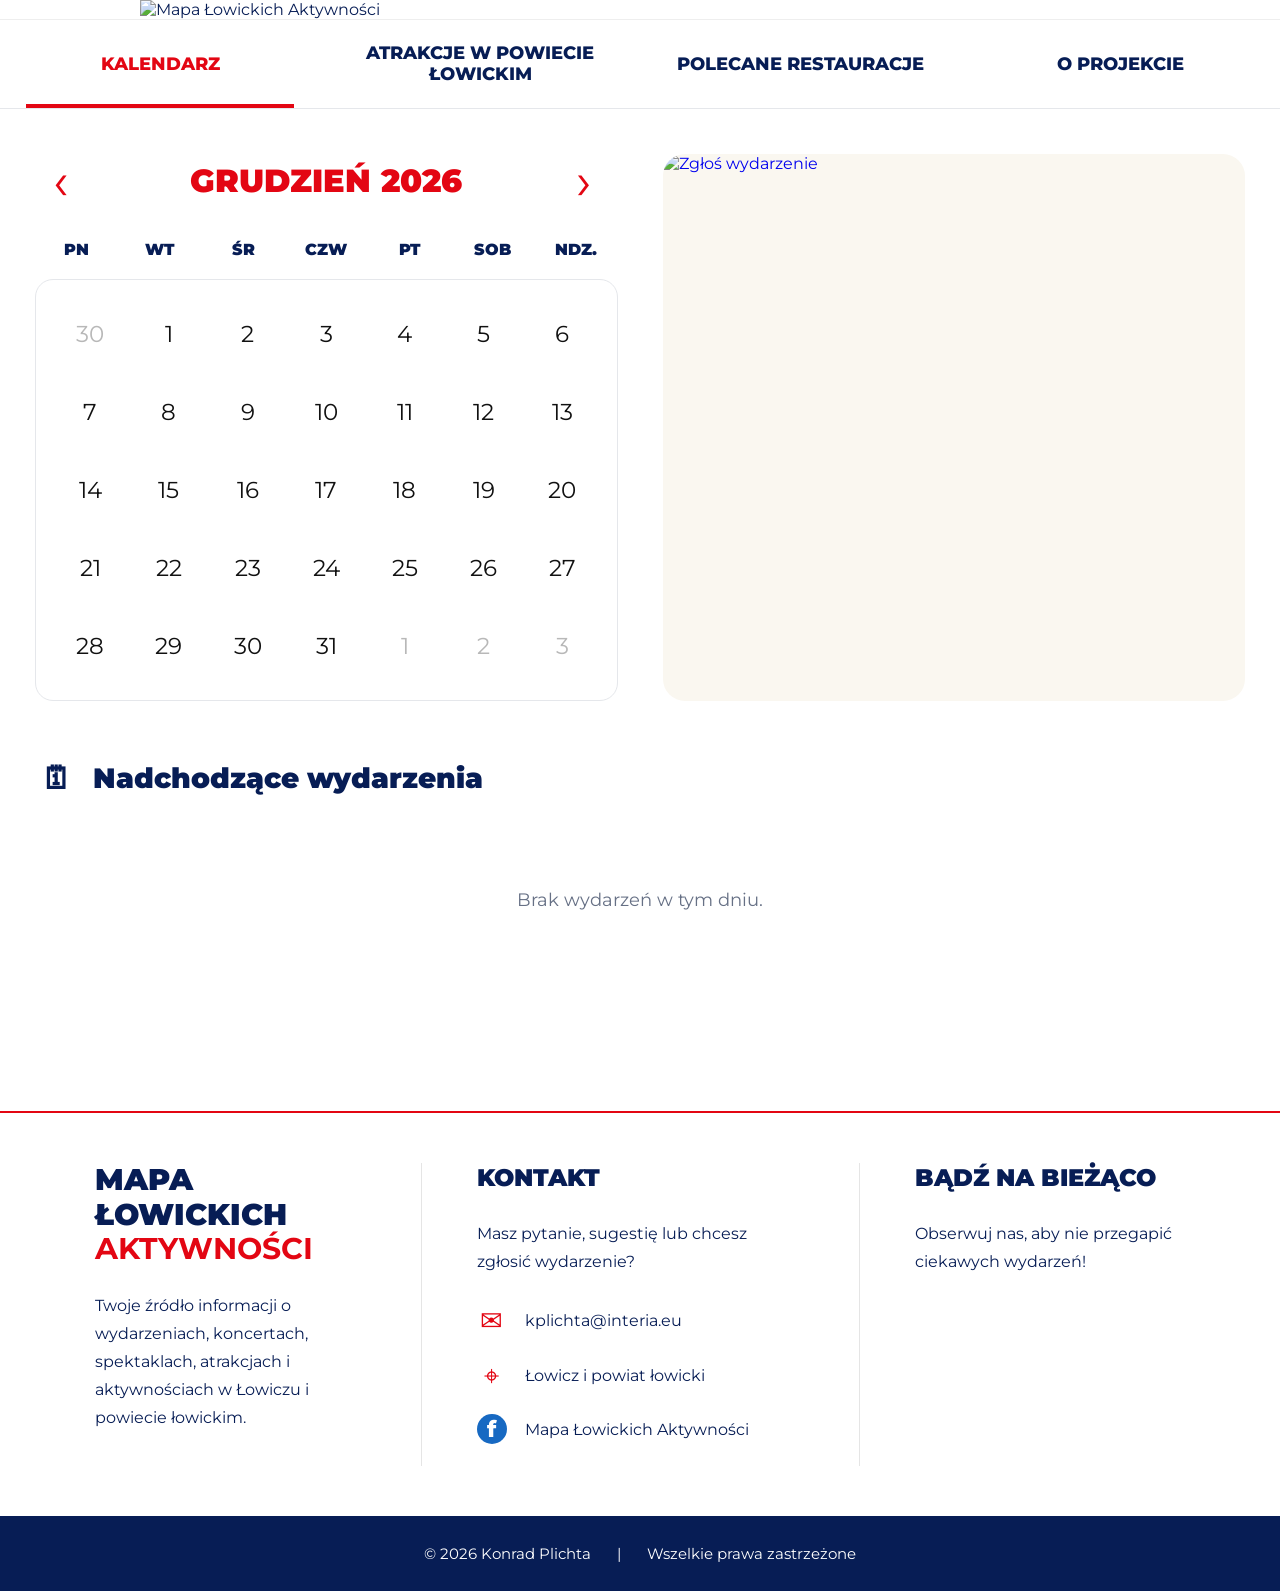
==== public/index.html @ b93fbce0 "Rename index.html to public/index.html" ====
<!DOCTYPE html>
<html lang="pl">

<head>
<meta charset="UTF-8">
<meta name="viewport" content="width=device-width, initial-scale=1.0">

<title>Mapa Łowickich Aktywności</title>

<style>

*{
    box-sizing:border-box;
}

:root{
    --navy:#071d55;
    --red:#e30613;
    --border:#e5e7eb;
    --muted:#667085;
}

html{
    scroll-behavior:smooth;
}

body{
    margin:0;
    background:#ffffff;
    color:var(--navy);
    font-family:Arial,Helvetica,sans-serif;
}

button,
a{
    font-family:inherit;
}

img{
    display:block;
}


/* =========================
   NAGŁÓWEK
========================= */

.site-header{
    width:100%;
    background:white;
}

.header-image{
    width:100%;
    max-width:1000px;
    margin:0 auto;
}

.header-image img{
    width:100%;
    height:auto;
}


/* =========================
   MENU
========================= */

.main-nav{
    width:100%;
    border-top:1px solid #eeeeee;
    border-bottom:1px solid #e5e7eb;
    background:white;
    overflow:hidden;
}

.nav-inner{
    width:100%;
    max-width:1450px;
    margin:0 auto;
    display:grid;
    grid-template-columns:repeat(4,minmax(0,1fr));
    gap:0;
}

.nav-link{
    position:relative;
    min-width:0;
    min-height:88px;
    display:flex;
    align-items:center;
    justify-content:center;
    padding:14px 18px;
    text-decoration:none;
    color:var(--navy);
    background:white;
    transition:.22s;
}

.nav-link:hover{
    background:#fffafa;
}

.nav-link.active{
    color:var(--red);
}

.nav-link.active::after{
    content:"";
    position:absolute;
    left:8%;
    right:8%;
    bottom:0;
    height:4px;
    background:var(--red);
}

.nav-text{
    font-size:18px;
    line-height:1.15;
    font-weight:800;
    text-align:center;
    text-transform:uppercase;
}


/* =========================
   STRONA
========================= */

.page{
    max-width:1450px;
    margin:0 auto;
    padding:45px 35px 70px;
}


/* =========================
   KALENDARZ + ZGŁOŚ
========================= */

.calendar-section{
    display:grid;
    grid-template-columns:minmax(0,1fr) minmax(0,1fr);
    gap:45px;
    align-items:stretch;
}


/* =========================
   KALENDARZ
========================= */

.calendar-box{
    width:100%;
}

.month-navigation{
    display:grid;
    grid-template-columns:60px 1fr 60px;
    align-items:center;
    margin-bottom:24px;
}

.month-title{
    text-align:center;
    font-size:32px;
    font-weight:900;
    color:var(--red);
    text-transform:uppercase;
}

.month-btn{
    width:52px;
    height:52px;
    border:0;
    background:transparent;
    color:var(--red);
    font-size:52px;
    line-height:1;
    cursor:pointer;
    transition:.2s;
}

.month-btn:hover{
    transform:scale(1.15);
}

.weekdays{
    display:grid;
    grid-template-columns:repeat(7,1fr);
    margin-bottom:10px;
}

.weekday{
    text-align:center;
    padding:10px 2px;
    font-size:16px;
    font-weight:900;
}

.calendar{
    display:grid;
    grid-template-columns:repeat(7,1fr);
    border:1px solid var(--border);
    border-radius:18px;
    overflow:hidden;
    padding:15px;
    background:white;
}

.day{
    position:relative;
    min-height:78px;
    display:flex;
    align-items:center;
    justify-content:center;
    font-size:23px;
    color:#111;
    cursor:default;
    border-radius:12px;
    transition:.2s;
}

.day.other-month{
    color:#b8b8b8;
}

.day.has-events{
    cursor:pointer;
    font-weight:700;
}

.day.has-events:hover{
    background:#fff0f1;
    color:var(--red);
}

.day.selected{
    background:var(--red);
    color:white;
    font-weight:900;
    box-shadow:0 7px 18px rgba(227,6,19,.25);
}


/* =========================
   ZGŁOŚ WYDARZENIE
========================= */

.submit-event{
    display:block;
    width:100%;
    border-radius:22px;
    overflow:hidden;
    text-decoration:none;
    transition:.25s;
    background:#faf7f0;
}

.submit-event:hover{
    transform:translateY(-5px);
    box-shadow:0 18px 40px rgba(7,29,85,.14);
}

.submit-event img{
    width:100%;
    height:100%;
    object-fit:cover;
}


/* =========================
   WYDARZENIA
========================= */

.events-section{
    margin-top:55px;
}

.events-heading{
    display:flex;
    align-items:center;
    gap:15px;
    margin-bottom:30px;
    font-size:28px;
    font-weight:900;
}

.events-heading-icon{
    width:43px;
    height:43px;
    display:flex;
    align-items:center;
    justify-content:center;
    font-size:31px;
}


/* =========================
   KAFELKI
========================= */

.events-list{
    display:grid;
    grid-template-columns:repeat(4,237px);
    gap:30px;
    align-items:start;
    justify-content:center;
}

.event-card{
    display:block;
    min-width:0;
    color:inherit;
    text-decoration:none;
}

.event-tile{
    background:white;
    border:1px solid #dddddd;
    border-radius:8px;
    overflow:hidden;
    box-shadow:0 2px 9px rgba(0,0,0,.12);
    cursor:pointer;
    transition:.22s;
}

.event-tile:hover{
    transform:translateY(-4px);
    box-shadow:0 9px 22px rgba(0,0,0,.17);
}


/* =========================
   PLAKAT + ROZMYTE TŁO
========================= */

.event-poster-box{
    position:relative;
    width:100%;
    height:290px;
    overflow:hidden;
    background:#ece9e2;
    display:flex;
    align-items:center;
    justify-content:center;
}

.event-poster-background{
    position:absolute;
    inset:-25px;
    width:calc(100% + 50px);
    height:calc(100% + 50px);
    object-fit:cover;
    object-position:center;
    filter:blur(20px);
    opacity:.62;
    transform:scale(1.12);
    z-index:1;
}

.event-poster-box::after{
    content:"";
    position:absolute;
    inset:0;
    background:rgba(0,0,0,.06);
    z-index:2;
    pointer-events:none;
}

.cinema-mosaic{
    position:absolute;
    inset:0;
    z-index:3;
    display:grid;
    grid-template-columns:repeat(4,1fr);
    gap:3px;
    padding:7px;
    background:#f7f5ef;
}

.cinema-mosaic img{
    width:100%;
    height:100%;
    object-fit:cover;
    object-position:center;
    min-width:0;
}


.event-poster-main{
    position:relative;
    z-index:3;
    width:100%;
    height:100%;
    object-fit:contain;
    object-position:center;
    background:#fff;
}

.event-poster-box:has(.event-poster-main.portrait){
    height:auto;
    aspect-ratio:auto;
}

.event-poster-box:has(.event-poster-main.portrait) .event-poster-main{
    width:100%;
    height:auto;
    object-fit:contain;
    display:block;
}

.event-poster-box:has(.event-poster-main.portrait) .event-poster-background{
    display:none;
}

.event-poster-box:has(.event-poster-main.landscape) .event-poster-background{
    display:none;
}

.event-no-image{
    position:relative;
    z-index:3;
    width:100%;
    height:100%;
    display:flex;
    align-items:center;
    justify-content:center;
    font-size:65px;
    background:#f7f5ef;
}


/* =========================
   TREŚĆ KAFELKA
========================= */

.event-tile-content{
    padding:13px 15px 15px;
}

.event-title-row{
    display:grid;
    grid-template-columns:42px minmax(0,1fr);
    gap:9px;
    align-items:center;
    min-height:48px;
}

.event-category-icon{
    width:40px;
    height:40px;
    border-radius:50%;
    display:flex;
    align-items:center;
    justify-content:center;
    color:white;
    font-size:18px;
}

.event-title{
    color:var(--navy);
    font-size:14px;
    font-weight:700;
    line-height:1.35;
}

.event-divider{
    height:1px;
    background:#dddddd;
    margin:9px 0 8px;
}

.event-meta{
    display:flex;
    flex-direction:column;
    gap:3px;
}

.event-meta-row{
    color:#303030;
    font-size:11px;
    line-height:1.25;
}


/* =========================
   BRAK WYDARZEŃ
========================= */

.empty-events{
    grid-column:1 / -1;
    padding:60px 25px;
    text-align:center;
    color:var(--muted);
    font-size:18px;
}


/* =========================
   POKAŻ WIĘCEJ
========================= */

.show-more-wrap{
    display:flex;
    justify-content:center;
    margin-top:35px;
}

.show-more{
    border:1.5px solid var(--red);
    background:white;
    color:var(--red);
    padding:14px 35px;
    border-radius:30px;
    font-size:14px;
    font-weight:900;
    cursor:pointer;
    text-transform:uppercase;
}

.show-more:hover{
    background:var(--red);
    color:white;
}


/* =========================
   STOPKA
========================= */

.footer{
    border-top:1px solid var(--border);
    padding:35px 20px;
    text-align:center;
    color:#777;
    font-size:13px;
}


/* =========================
   TABLET
========================= */

@media(max-width:1100px){

    .page{
        padding-left:20px;
        padding-right:20px;
    }

    .calendar-section{
        gap:25px;
    }

    .events-list{
        grid-template-columns:repeat(3,237px);
        gap:22px;
    }

}


/* =========================
   MOBILE
========================= */

@media(max-width:800px){

    .nav-inner{
        grid-template-columns:repeat(4,minmax(0,1fr));
    }

    .nav-link{
        min-height:72px;
        padding:9px 5px;
    }

    .nav-text{
        font-size:11px;
        line-height:1.15;
    }

    .nav-link.active::after{
        left:5%;
        right:5%;
        height:3px;
    }

    .page{
        padding:25px 12px 50px;
    }

    .calendar-section{
        grid-template-columns:1fr;
        gap:25px;
    }

    .month-navigation{
        margin-bottom:12px;
    }

    .month-title{
        font-size:25px;
    }

    .month-btn{
        width:45px;
        height:45px;
        font-size:43px;
    }

    .weekday{
        font-size:11px;
    }

    .calendar{
        padding:7px;
        border-radius:13px;
    }

    .day{
        min-height:53px;
        font-size:17px;
        border-radius:8px;
    }

    .submit-event{
        border-radius:15px;
    }

    .submit-event img{
        height:auto;
    }

    .events-section{
        margin-top:40px;
    }

    .events-heading{
        font-size:21px;
        margin-bottom:22px;
    }

    .events-heading-icon{
        width:32px;
        height:32px;
        font-size:25px;
    }

    .events-list{
        grid-template-columns:repeat(2,minmax(0,1fr));
        gap:12px;
        justify-content:stretch;
    }

    .event-poster-box{
        height:220px;
    }

    .event-tile-content{
        padding:10px;
    }

    .event-title-row{
        grid-template-columns:34px minmax(0,1fr);
        gap:7px;
        min-height:42px;
    }

    .event-category-icon{
        width:34px;
        height:34px;
        font-size:15px;
    }

    .event-title{
        font-size:12px;
    }

    .event-meta-row{
        font-size:10px;
    }

}


/* =========================
   MAŁE TELEFONY
========================= */

@media(max-width:430px){

    .nav-link{
        min-height:66px;
        padding:8px 3px;
    }

    .nav-text{
        font-size:9px;
    }

.weekday{
        font-size:9px;
    }

    .day{
        min-height:47px;
        font-size:15px;
    }

    .month-title{
        font-size:22px;
    }

    .events-list{
        gap:9px;
    }

    .event-poster-box{
        height:195px;
    }

    .event-tile-content{
        padding:8px;
    }

    .event-title-row{
        grid-template-columns:31px minmax(0,1fr);
        gap:6px;
        min-height:38px;
    }

    .event-category-icon{
        width:31px;
        height:31px;
        font-size:14px;
    }

    .event-title{
        font-size:11px;
        line-height:1.3;
    }

    .event-meta-row{
        font-size:9px;
    }

}


html,
body,
button,
input,
textarea,
select{
    font-family:"Montserrat", Arial, sans-serif !important;
}


.site-footer{margin-top:70px;background:#fff;color:var(--navy);border-top:2px solid var(--red)}
.footer-main{max-width:1280px;margin:0 auto;padding:50px 40px;display:grid;grid-template-columns:1fr 1.15fr 1fr}
.footer-column{padding:0 55px}
.footer-column+.footer-column{border-left:1px solid #e5e5e5}
.footer-about h2{margin:0 0 25px;font-size:30px;line-height:1.15;font-weight:900}
.footer-about h2 strong{color:var(--red)}
.footer-column h3{margin:0 0 28px;font-size:24px;font-weight:900}
.footer-column p{margin:0 0 28px;font-size:16px;line-height:1.75}
.footer-contact-row{display:flex;align-items:center;gap:18px;margin:22px 0;color:var(--navy);text-decoration:none;font-size:16px}
a.footer-contact-row:hover{color:var(--red)}
.footer-contact-icon{width:30px;color:var(--red);font-size:27px;text-align:center}
.footer-facebook{width:30px;height:30px;border-radius:50%;background:#1769c2;color:#fff;display:flex;align-items:center;justify-content:center;font-size:23px;font-weight:800}
.footer-bottom{background:var(--navy);color:#fff;padding:28px 20px;text-align:center;font-size:15px}
.footer-bottom span{margin:0 22px}
@media(max-width:800px){
.footer-main{grid-template-columns:1fr;padding:20px 22px 35px}
.footer-column{padding:30px 5px;text-align:center}
.footer-column+.footer-column{border-left:0;border-top:1px solid #e5e5e5}
.footer-contact-row{justify-content:center}
.footer-bottom{font-size:13px;line-height:1.8}
.footer-bottom span{margin:0 8px}
}

</style>


<link rel="preconnect" href="https://fonts.googleapis.com">
<link rel="preconnect" href="https://fonts.gstatic.com" crossorigin>
<link href="https://fonts.googleapis.com/css2?family=Montserrat:wght@400;500;600;700;800;900&display=swap" rel="stylesheet">

</head>

<body>


<header class="site-header">

    <div class="header-image">

        <img
            src="naglowek.png"
            alt="Mapa Łowickich Aktywności"
        >

    </div>

</header>


<nav class="main-nav">

    <div class="nav-inner">

        <a href="#kalendarz" class="nav-link active">
            <span class="nav-text">Kalendarz</span>
        </a>

        <a href="#atrakcje" class="nav-link">
            <span class="nav-text">Atrakcje w powiecie łowickim</span>
        </a>

        <a href="#restauracje" class="nav-link">
            <span class="nav-text">Polecane restauracje</span>
        </a>

        <a href="#oprojekcie" class="nav-link">
            <span class="nav-text">O projekcie</span>
        </a>

    </div>

</nav>


<main class="page" id="kalendarz">


<section class="calendar-section">


<div class="calendar-box">


<div class="month-navigation">

<button
    class="month-btn"
    id="prevMonth"
    aria-label="Poprzedni miesiąc"
>
‹
</button>


<div
    class="month-title"
    id="monthTitle"
></div>


<button
    class="month-btn"
    id="nextMonth"
    aria-label="Następny miesiąc"
>
›
</button>

</div>


<div class="weekdays">

<div class="weekday">PN</div>
<div class="weekday">WT</div>
<div class="weekday">ŚR</div>
<div class="weekday">CZW</div>
<div class="weekday">PT</div>
<div class="weekday">SOB</div>
<div class="weekday">NDZ.</div>

</div>


<div
    class="calendar"
    id="calendar"
></div>


</div>


<a
    href="#"
    class="submit-event"
    id="submitEvent"
>

<img
    src="zglos-wydarzenie.png"
    alt="Zgłoś wydarzenie"
>

</a>


</section>


<section class="events-section">


<div class="events-heading">

<span class="events-heading-icon">
🗓
</span>

<span id="eventsHeading">
Nadchodzące wydarzenia
</span>

</div>


<div
    class="events-list"
    id="eventsList"
></div>


<div
    class="show-more-wrap"
    id="showMoreWrap"
>

<button
    class="show-more"
    id="showMore"
>

Pokaż więcej wydarzeń ↓

</button>

</div>


</section>


</main>


<footer class="site-footer">
    <div class="footer-main">
        <div class="footer-column footer-about">
            <h2>MAPA ŁOWICKICH<br><strong>AKTYWNOŚCI</strong></h2>
            <p>Twoje źródło informacji o wydarzeniach, koncertach, spektaklach, atrakcjach i aktywnościach w Łowiczu i powiecie łowickim.</p>
        </div>

        <div class="footer-column footer-contact">
            <h3>KONTAKT</h3>
            <p>Masz pytanie, sugestię lub chcesz zgłosić wydarzenie?</p>
            <a class="footer-contact-row" href="mailto:kplichta@interia.eu">
                <span class="footer-contact-icon">✉</span>
                <span>kplichta@interia.eu</span>
            </a>
            <div class="footer-contact-row">
                <span class="footer-contact-icon">⌖</span>
                <span>Łowicz i powiat łowicki</span>
            </div>
            <div class="footer-contact-row">
                <span class="footer-facebook">f</span>
                <span>Mapa Łowickich Aktywności</span>
            </div>
        </div>

        <div class="footer-column footer-follow">
            <h3>BĄDŹ NA BIEŻĄCO</h3>
            <p>Obserwuj nas, aby nie przegapić ciekawych wydarzeń!</p>
        </div>
    </div>

    <div class="footer-bottom">
        © 2026 Konrad Plichta <span>|</span> Wszelkie prawa zastrzeżone
    </div>
</footer>


<script>


const MONTHS = [

    "STYCZEŃ",
    "LUTY",
    "MARZEC",
    "KWIECIEŃ",
    "MAJ",
    "CZERWIEC",
    "LIPIEC",
    "SIERPIEŃ",
    "WRZESIEŃ",
    "PAŹDZIERNIK",
    "LISTOPAD",
    "GRUDZIEŃ"

];


let eventsData = {};

const today = new Date();

let currentYear = today.getFullYear();

let currentMonth = today.getMonth();

let selectedDate = null;

let visibleEvents = 8;



function formatDateKey(year,month,day){

    return [

        year,

        String(month + 1).padStart(2,"0"),

        String(day).padStart(2,"0")

    ].join("-");

}



function escapeHtml(value){

    if(
        value === null ||
        value === undefined
    ){
        return "";
    }

    return String(value)

        .replaceAll("&","&amp;")

        .replaceAll("<","&lt;")

        .replaceAll(">","&gt;")

        .replaceAll('"',"&quot;")

        .replaceAll("'","&#039;");

}



function expandEvents(events){

    const result = [];


    events.forEach(event => {


        if(
            event.type === "cinema" &&
            Array.isArray(event.movies)
        ){

            result.push({

                title:"Repertuar Kina Fenix",

                image:"repertuar.png",

                place:event.place || "Kino Fenix, Łowicz",

                category:"Kino",

                organizer:event.organizer,

                source:event.source,

                type:"cinema",

                movies:event.movies

            });


        }else{


            result.push(event);


        }


    });


    return result;

}


function getCategoryStyle(category = ""){

    const value = category.toLowerCase();


    if(
        value.includes("kino") ||
        value.includes("film")
    ){

        return {
            icon:"🎬",
            color:"#3d9555"
        };

    }


    if(
        value.includes("koncert") ||
        value.includes("muzyka")
    ){

        return {
            icon:"♫",
            color:"#58a7cd"
        };

    }


    if(
        value.includes("teatr") ||
        value.includes("spektakl")
    ){

        return {
            icon:"🎭",
            color:"#812719"
        };

    }


    if(
        value.includes("kabaret") ||
        value.includes("stand")
    ){

        return {
            icon:"🎭",
            color:"#ef4819"
        };

    }


    if(
        value.includes("warsztat") ||
        value.includes("folklor")
    ){

        return {
            icon:"🧵",
            color:"#f5a900"
        };

    }


    if(
        value.includes("sport") ||
        value.includes("bieg") ||
        value.includes("rower")
    ){

        return {
            icon:"🏃",
            color:"#d40d27"
        };

    }


    if(
        value.includes("rodzin") ||
        value.includes("dziec")
    ){

        return {
            icon:"★",
            color:"#70c7aa"
        };

    }


    if(value.includes("motoryz")){

        return {
            icon:"🚗",
            color:"#ef7f00"
        };

    }


    if(
        value.includes("kultur") ||
        value.includes("literatur")
    ){

        return {
            icon:"📖",
            color:"#373174"
        };

    }


    return {
        icon:"✦",
        color:"#b85193"
    };

}



async function loadEvents(){

    try{

        const cacheBust = Date.now();

        const loadJson = async (fileName) => {

            try{

                const response = await fetch(
                    fileName + "?v=" + cacheBust
                );

                if(!response.ok){

                    console.warn(
                        "Nie udało się wczytać " + fileName,
                        response.status
                    );

                    return {};

                }

                return await response.json();

            }catch(error){

                console.warn(
                    "Błąd pliku " + fileName,
                    error
                );

                return {};

            }

        };


        const [
            regularEvents,
            cinemaEvents
        ] = await Promise.all([

            loadJson("events.json"),

            loadJson("cinema.json")

        ]);


        const allDates = new Set([

            ...Object.keys(regularEvents)
                .filter(key => /^\d{4}-\d{2}-\d{2}$/.test(key)),

            ...Object.keys(cinemaEvents)
                .filter(key => /^\d{4}-\d{2}-\d{2}$/.test(key))

        ]);


        eventsData = {};


        allDates.forEach(dateKey => {

            eventsData[dateKey] = [

                ...(Array.isArray(regularEvents[dateKey])
                    ? regularEvents[dateKey]
                    : []),

                ...(Array.isArray(cinemaEvents[dateKey])
                    ? cinemaEvents[dateKey]
                    : [])

            ];

        });


        renderCalendar();

        renderUpcomingEvents();


    }catch(error){

        console.error(error);

        document
            .getElementById("eventsList")
            .innerHTML = `

                <div class="empty-events">

                    Nie udało się wczytać wydarzeń.

                </div>

            `;

    }

}


function renderCalendar(){

    const calendar =
        document.getElementById("calendar");


    calendar.innerHTML = "";


    document
        .getElementById("monthTitle")
        .textContent =

        MONTHS[currentMonth] +
        " " +
        currentYear;



    const firstDay = new Date(

        currentYear,
        currentMonth,
        1

    );


    const lastDay = new Date(

        currentYear,
        currentMonth + 1,
        0

    );


    let startDay = firstDay.getDay();


    if(startDay === 0){

        startDay = 7;

    }


    const previousMonthLastDay =

        new Date(
            currentYear,
            currentMonth,
            0
        ).getDate();



    for(
        let i = startDay - 2;
        i >= 0;
        i--
    ){

        createDay(
            previousMonthLastDay - i,
            true
        );

    }



    for(
        let day = 1;
        day <= lastDay.getDate();
        day++
    ){

        createDay(
            day,
            false
        );

    }



    const cells = calendar.children.length;


    const targetCells =
        cells <= 35
            ? 35
            : 42;


    const remaining =
        targetCells - cells;



    for(
        let day = 1;
        day <= remaining;
        day++
    ){

        createDay(
            day,
            true
        );

    }

}



function createDay(day,otherMonth){

    const calendar =
        document.getElementById("calendar");


    const cell =
        document.createElement("div");


    cell.className = "day";


    if(otherMonth){

        cell.classList.add("other-month");

        cell.textContent = day;

        calendar.appendChild(cell);

        return;

    }


    const dateKey = formatDateKey(

        currentYear,
        currentMonth,
        day

    );


    const events = expandEvents(

        eventsData[dateKey] || []

    );


    if(events.length){

        cell.classList.add("has-events");


        cell.addEventListener(

            "click",

            () => {

                selectDate(dateKey);

            }

        );

    }


    if(selectedDate === dateKey){

        cell.classList.add("selected");

    }


    cell.textContent = day;


    calendar.appendChild(cell);

}



function selectDate(dateKey){

    selectedDate = dateKey;

    visibleEvents = 8;


    renderCalendar();

    renderSelectedEvents();


    document
        .querySelector(".events-section")
        .scrollIntoView({

            behavior:"smooth",

            block:"start"

        });

}



function renderSelectedEvents(){

    const date = new Date(

        selectedDate + "T12:00:00"

    );


    const events = expandEvents(

        eventsData[selectedDate] || []

    );


    const preparedEvents = events.map(

        (event,eventIndex) => ({

            ...event,

            dateKey:selectedDate,

            eventIndex

        })

    );


    document
        .getElementById("eventsHeading")
        .textContent =

        "Wydarzenia – " +

        date.getDate() +

        " " +

        MONTHS[
            date.getMonth()
        ].toLowerCase();


    renderEvents(preparedEvents);

}



function renderUpcomingEvents(){

    const allEvents = [];


    const now = new Date();


    const todayKey = formatDateKey(

        now.getFullYear(),

        now.getMonth(),

        now.getDate()

    );


    Object.keys(eventsData)

        .filter(key =>

            /^\d{4}-\d{2}-\d{2}$/.test(key)

        )

        .filter(dateKey =>

            dateKey >= todayKey

        )

        .sort()

        .forEach(dateKey => {


            const events = expandEvents(

                eventsData[dateKey] || []

            );


            events.forEach(

                (event,eventIndex) => {


                    if(event.type === "cinema"){

                        return;

                    }


                    allEvents.push({

                        ...event,

                        dateKey,

                        eventIndex

                    });


                }

            );


        });


    document
        .getElementById("eventsHeading")
        .textContent =

        "Nadchodzące wydarzenia";


    renderEvents(allEvents);

}


function renderEvents(events){

    const list =
        document.getElementById("eventsList");


    const showMoreWrap =
        document.getElementById("showMoreWrap");


    if(!events.length){


        list.innerHTML = `

            <div class="empty-events">

                Brak wydarzeń w tym dniu.

            </div>

        `;


        showMoreWrap.style.display = "none";


        return;

    }


    const visible = events.slice(

        0,
        visibleEvents

    );


    list.innerHTML = visible.map(event => {


        const date = new Date(

            event.dateKey + "T12:00:00"

        );


        const formattedDate =

            date.toLocaleDateString(

                "pl-PL",

                {

                    day:"numeric",

                    month:"short",

                    year:"2-digit"

                }

            );


        const category = getCategoryStyle(

            event.category || ""

        );


        const eventUrl = event.type === "cinema"

            ? "repertuar.html?date=" +

                encodeURIComponent(event.dateKey)

            : "wydarzenie.html?date=" +

                encodeURIComponent(event.dateKey) +

                "&event=" +

                encodeURIComponent(event.eventIndex);


        return `


            <a
                class="event-card"
                href="${eventUrl}"
            >


                <div class="event-tile">


                    <div class="event-poster-box">


                        ${

                            event.isCinemaSummary

                            ? `

                                <div class="cinema-mosaic">

                                    ${event.images.map(image => `

                                        <img
                                            src="${escapeHtml(image)}"
                                            alt=""
                                            loading="lazy"
                                        >

                                    `).join("")}

                                </div>

                            `

                            : event.image

                            ? `

                                <img

                                    class="event-poster-background"

                                    src="${escapeHtml(event.image)}"

                                    alt=""

                                    aria-hidden="true"

                                >


                                <img

                                    class="event-poster-main"

                                    src="${escapeHtml(event.image)}"

                                    alt="${escapeHtml(event.title)}"

                                    loading="lazy"
                                    onload="this.classList.add(this.naturalHeight > this.naturalWidth ? 'portrait' : 'landscape')"

                                >

                            `

                            : `

                                <div class="event-no-image">

                                    ${category.icon}

                                </div>

                            `

                        }


                    </div>


                    <div class="event-tile-content">


                        <div class="event-title-row">


                            <div
                                class="event-category-icon"
                                style="background:${category.color};"
                            >

                                ${category.icon}

                            </div>


                            <div class="event-title">

                                ${escapeHtml(event.title)}

                            </div>


                        </div>


                        <div class="event-divider"></div>


                        <div class="event-meta">


                            ${

                                event.isCinemaSummary

                                ? `

                                    <div class="event-meta-row">

                                        🗓 ${escapeHtml(formatCinemaRange(event.dateFrom,event.dateTo))}

                                    </div>


                                    <div class="event-meta-row">

                                        🎞 ${event.movieCount} filmów

                                    </div>

                                `

                                : `

                                    ${

                                        event.place

                                        ? `

                                            <div class="event-meta-row">

                                                📍 ${escapeHtml(event.place)}

                                            </div>

                                        `

                                        : ""

                                    }


                                    <div class="event-meta-row">

                                        🗓 ${formattedDate}

                                    </div>


                                    ${

                                        event.time

                                        ? `

                                            <div class="event-meta-row">

                                                ◷ ${escapeHtml(event.time)}

                                            </div>

                                        `

                                        : ""

                                    }

                                `

                            }


                        </div>


                    </div>


                </div>


            </a>


        `;


    }).join("");


    showMoreWrap.style.display =

        events.length > visibleEvents

            ? "flex"

            : "none";


    document
        .getElementById("showMore")
        .onclick = () => {


            visibleEvents += 8;


            renderEvents(events);


        };

}



document
    .getElementById("prevMonth")
    .addEventListener(

        "click",

        () => {


            currentMonth--;


            if(currentMonth < 0){

                currentMonth = 11;

                currentYear--;

            }


            selectedDate = null;


            renderCalendar();

            renderUpcomingEvents();


        }

    );



document
    .getElementById("nextMonth")
    .addEventListener(

        "click",

        () => {


            currentMonth++;


            if(currentMonth > 11){

                currentMonth = 0;

                currentYear++;

            }


            selectedDate = null;


            renderCalendar();

            renderUpcomingEvents();


        }

    );



document
    .getElementById("submitEvent")
    .addEventListener(

        "click",

        event => {


            event.preventDefault();


            alert(

                "Formularz zgłaszania wydarzeń dodamy w kolejnym kroku."

            );


        }

    );



loadEvents();


</script>


</body>

</html>
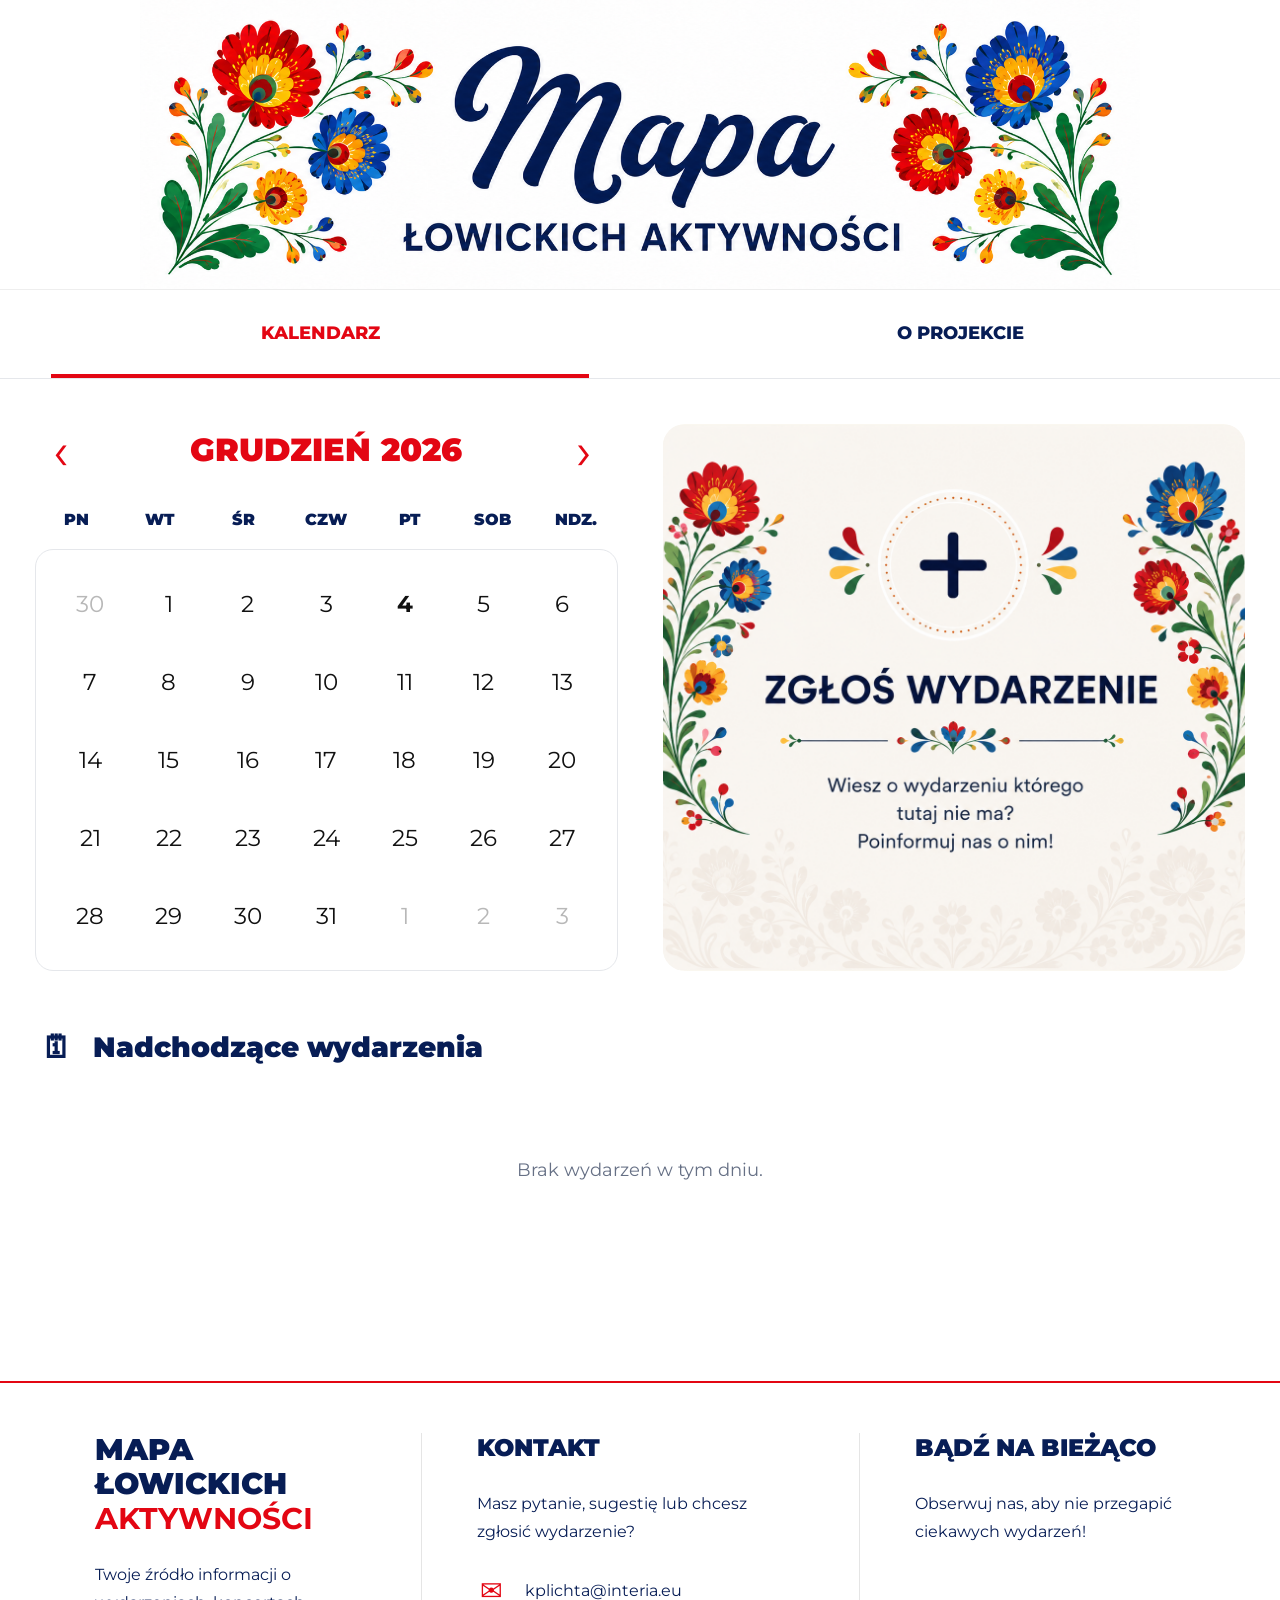
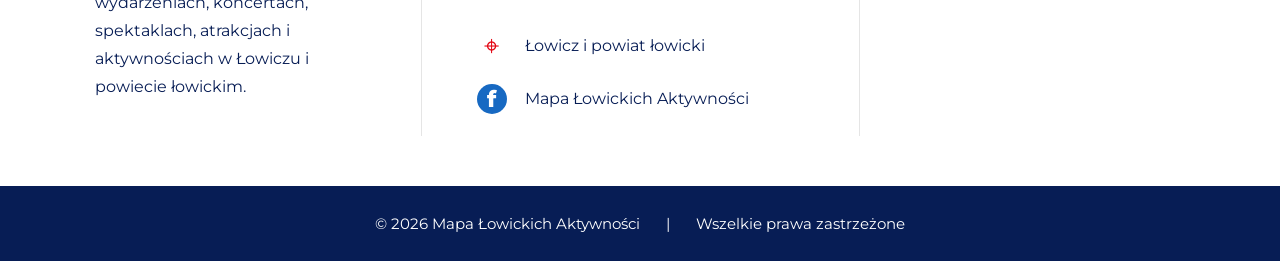
==== commit e6542eb0: "Update index.html" ====
--- a/public/index.html
+++ b/public/index.html
@@ -79,7 +79,7 @@
     max-width:1450px;
     margin:0 auto;
     display:grid;
-    grid-template-columns:repeat(4,minmax(0,1fr));
+    grid-template-columns:repeat(2,minmax(0,1fr));
     gap:0;
 }
 
@@ -817,14 +817,6 @@
             <span class="nav-text">Kalendarz</span>
         </a>
 
-        <a href="#atrakcje" class="nav-link">
-            <span class="nav-text">Atrakcje w powiecie łowickim</span>
-        </a>
-
-        <a href="#restauracje" class="nav-link">
-            <span class="nav-text">Polecane restauracje</span>
-        </a>
-
         <a href="#oprojekcie" class="nav-link">
             <span class="nav-text">O projekcie</span>
         </a>
@@ -986,7 +978,7 @@
     </div>
 
     <div class="footer-bottom">
-        © 2026 Konrad Plichta <span>|</span> Wszelkie prawa zastrzeżone
+        © 2026 Mapa Łowickich Aktywności <span>|</span> Wszelkie prawa zastrzeżone
     </div>
 </footer>
 
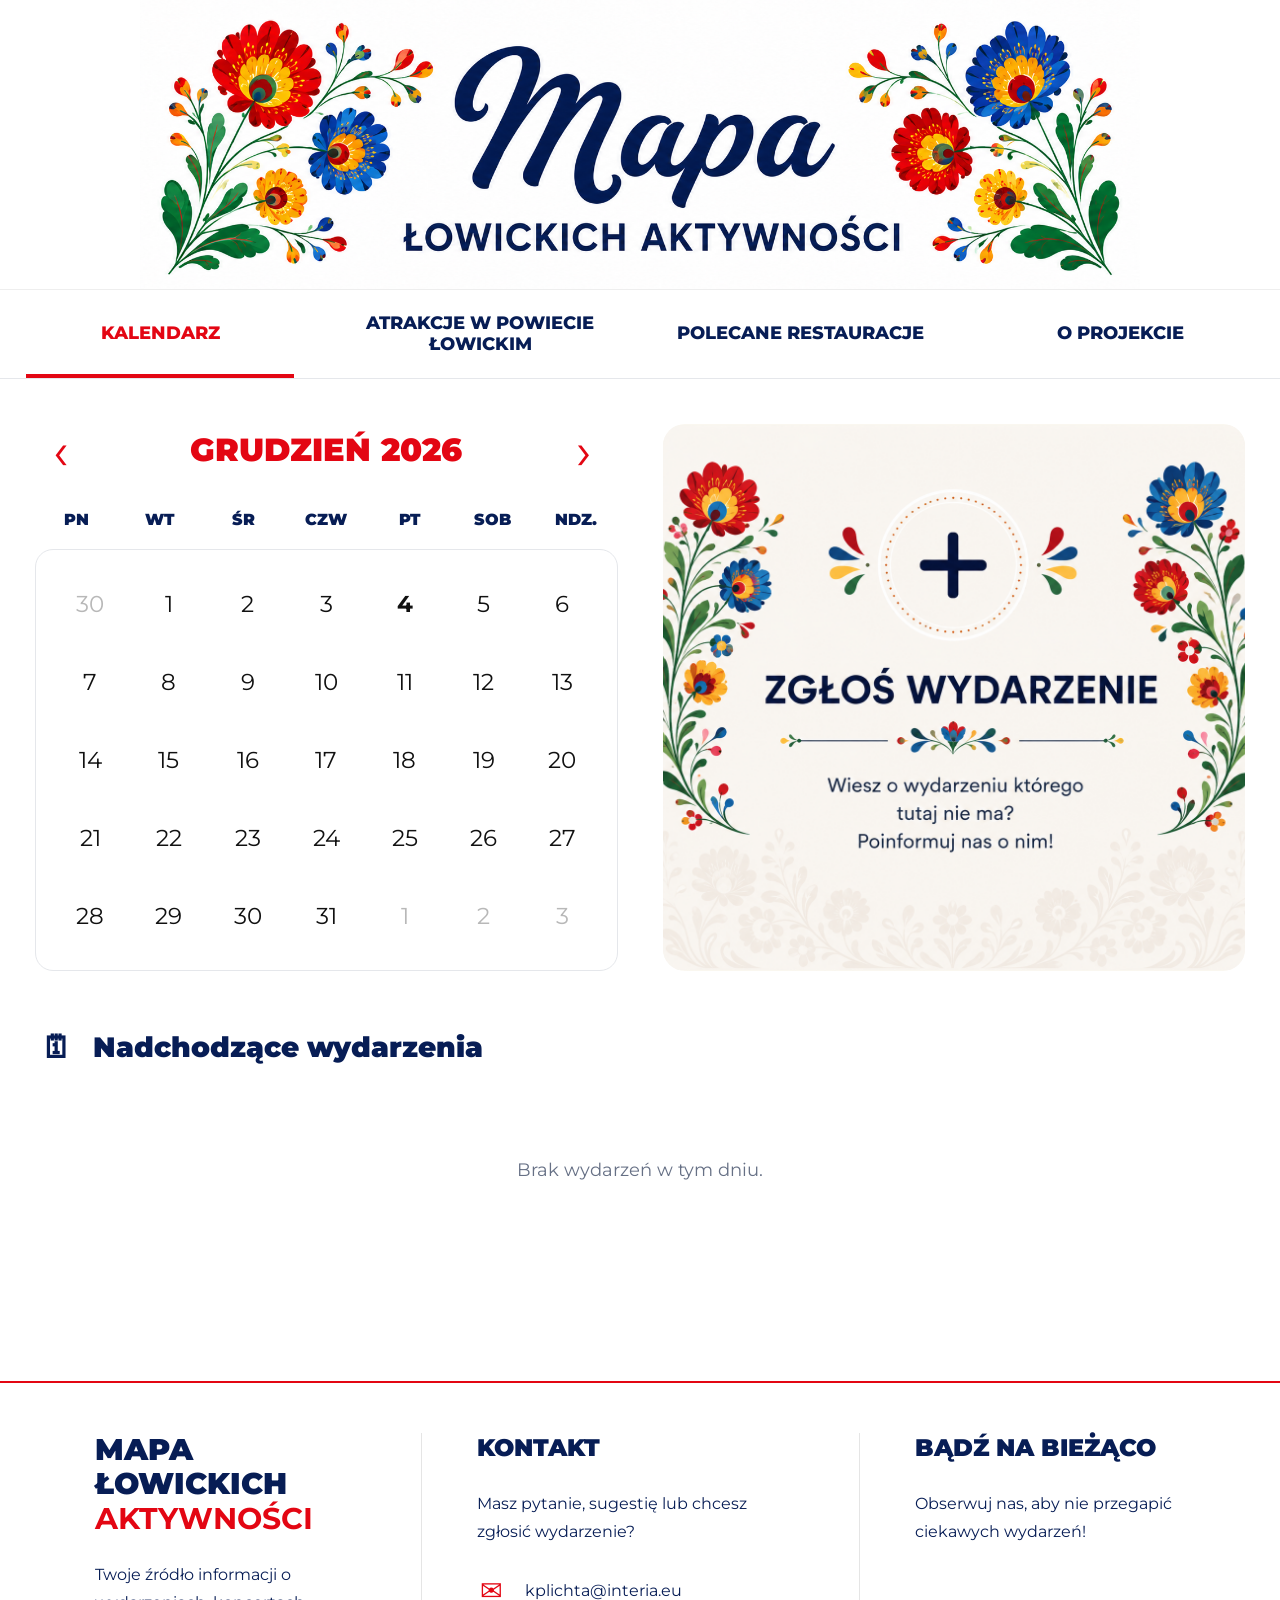
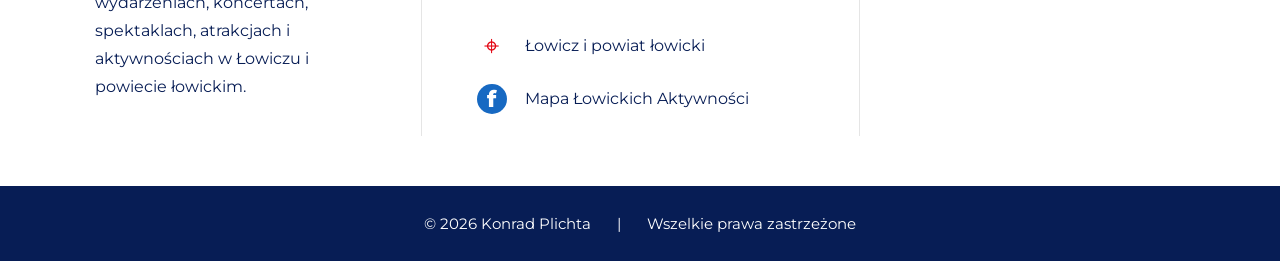
==== commit b02e3203: "Update index.html" ====
--- a/public/index.html
+++ b/public/index.html
@@ -79,7 +79,7 @@
     max-width:1450px;
     margin:0 auto;
     display:grid;
-    grid-template-columns:repeat(2,minmax(0,1fr));
+    grid-template-columns:repeat(4,minmax(0,1fr));
     gap:0;
 }
 
@@ -817,6 +817,14 @@
             <span class="nav-text">Kalendarz</span>
         </a>
 
+        <a href="#atrakcje" class="nav-link">
+            <span class="nav-text">Atrakcje w powiecie łowickim</span>
+        </a>
+
+        <a href="#restauracje" class="nav-link">
+            <span class="nav-text">Polecane restauracje</span>
+        </a>
+
         <a href="#oprojekcie" class="nav-link">
             <span class="nav-text">O projekcie</span>
         </a>
@@ -886,9 +894,8 @@
 
 
 <a
-    href="#"
+    href="zglos-wydarzenie.html"
     class="submit-event"
-    id="submitEvent"
 >
 
 <img
@@ -978,7 +985,7 @@
     </div>
 
     <div class="footer-bottom">
-        © 2026 Mapa Łowickich Aktywności <span>|</span> Wszelkie prawa zastrzeżone
+        © 2026 Konrad Plichta <span>|</span> Wszelkie prawa zastrzeżone
     </div>
 </footer>
 
@@ -2105,31 +2112,6 @@
 
 
 
-document
-    .getElementById("submitEvent")
-    .addEventListener(
-
-        "click",
-
-        event => {
-
-
-            event.preventDefault();
-
-
-            alert(
-
-                "Formularz zgłaszania wydarzeń dodamy w kolejnym kroku."
-
-            );
-
-
-        }
-
-    );
-
-
-
 loadEvents();
 
 
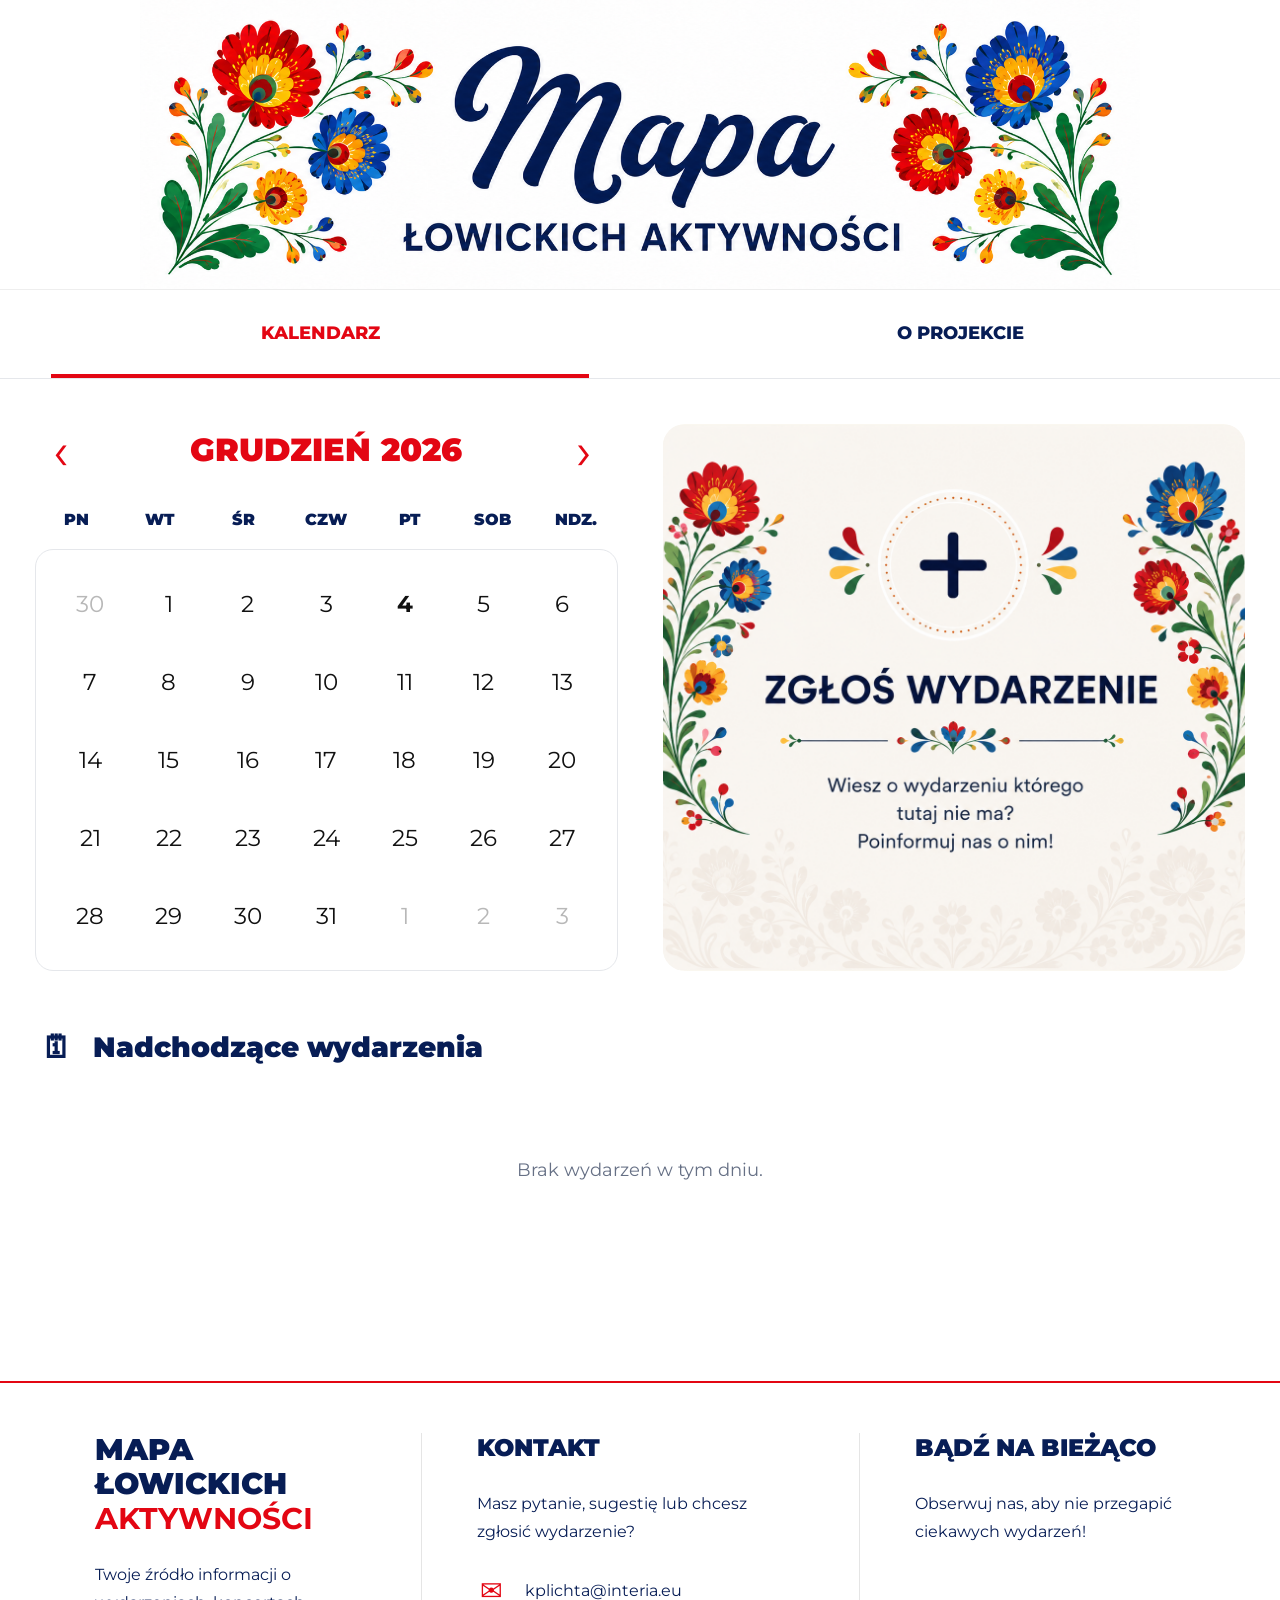
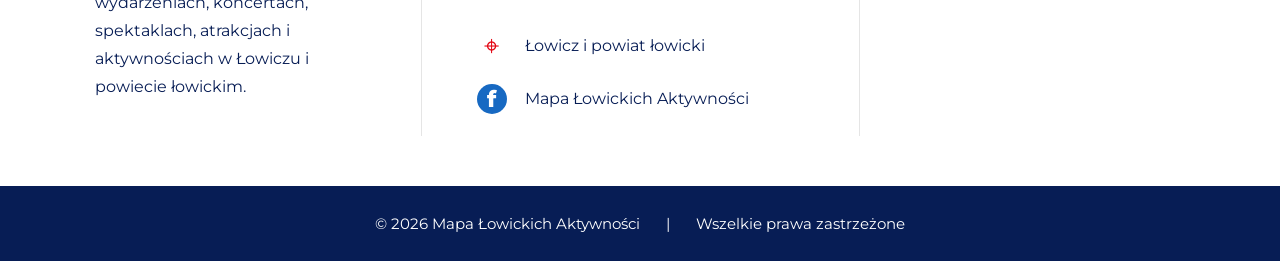
==== commit 5d222dc1: "Update index.html" ====
--- a/public/index.html
+++ b/public/index.html
@@ -79,7 +79,7 @@
     max-width:1450px;
     margin:0 auto;
     display:grid;
-    grid-template-columns:repeat(4,minmax(0,1fr));
+    grid-template-columns:repeat(2,minmax(0,1fr));
     gap:0;
 }
 
@@ -569,7 +569,7 @@
 @media(max-width:800px){
 
     .nav-inner{
-        grid-template-columns:repeat(4,minmax(0,1fr));
+        grid-template-columns:repeat(2,minmax(0,1fr));
     }
 
     .nav-link{
@@ -817,14 +817,6 @@
             <span class="nav-text">Kalendarz</span>
         </a>
 
-        <a href="#atrakcje" class="nav-link">
-            <span class="nav-text">Atrakcje w powiecie łowickim</span>
-        </a>
-
-        <a href="#restauracje" class="nav-link">
-            <span class="nav-text">Polecane restauracje</span>
-        </a>
-
         <a href="#oprojekcie" class="nav-link">
             <span class="nav-text">O projekcie</span>
         </a>
@@ -985,7 +977,7 @@
     </div>
 
     <div class="footer-bottom">
-        © 2026 Konrad Plichta <span>|</span> Wszelkie prawa zastrzeżone
+        © 2026 Mapa Łowickich Aktywności <span>|</span> Wszelkie prawa zastrzeżone
     </div>
 </footer>
 
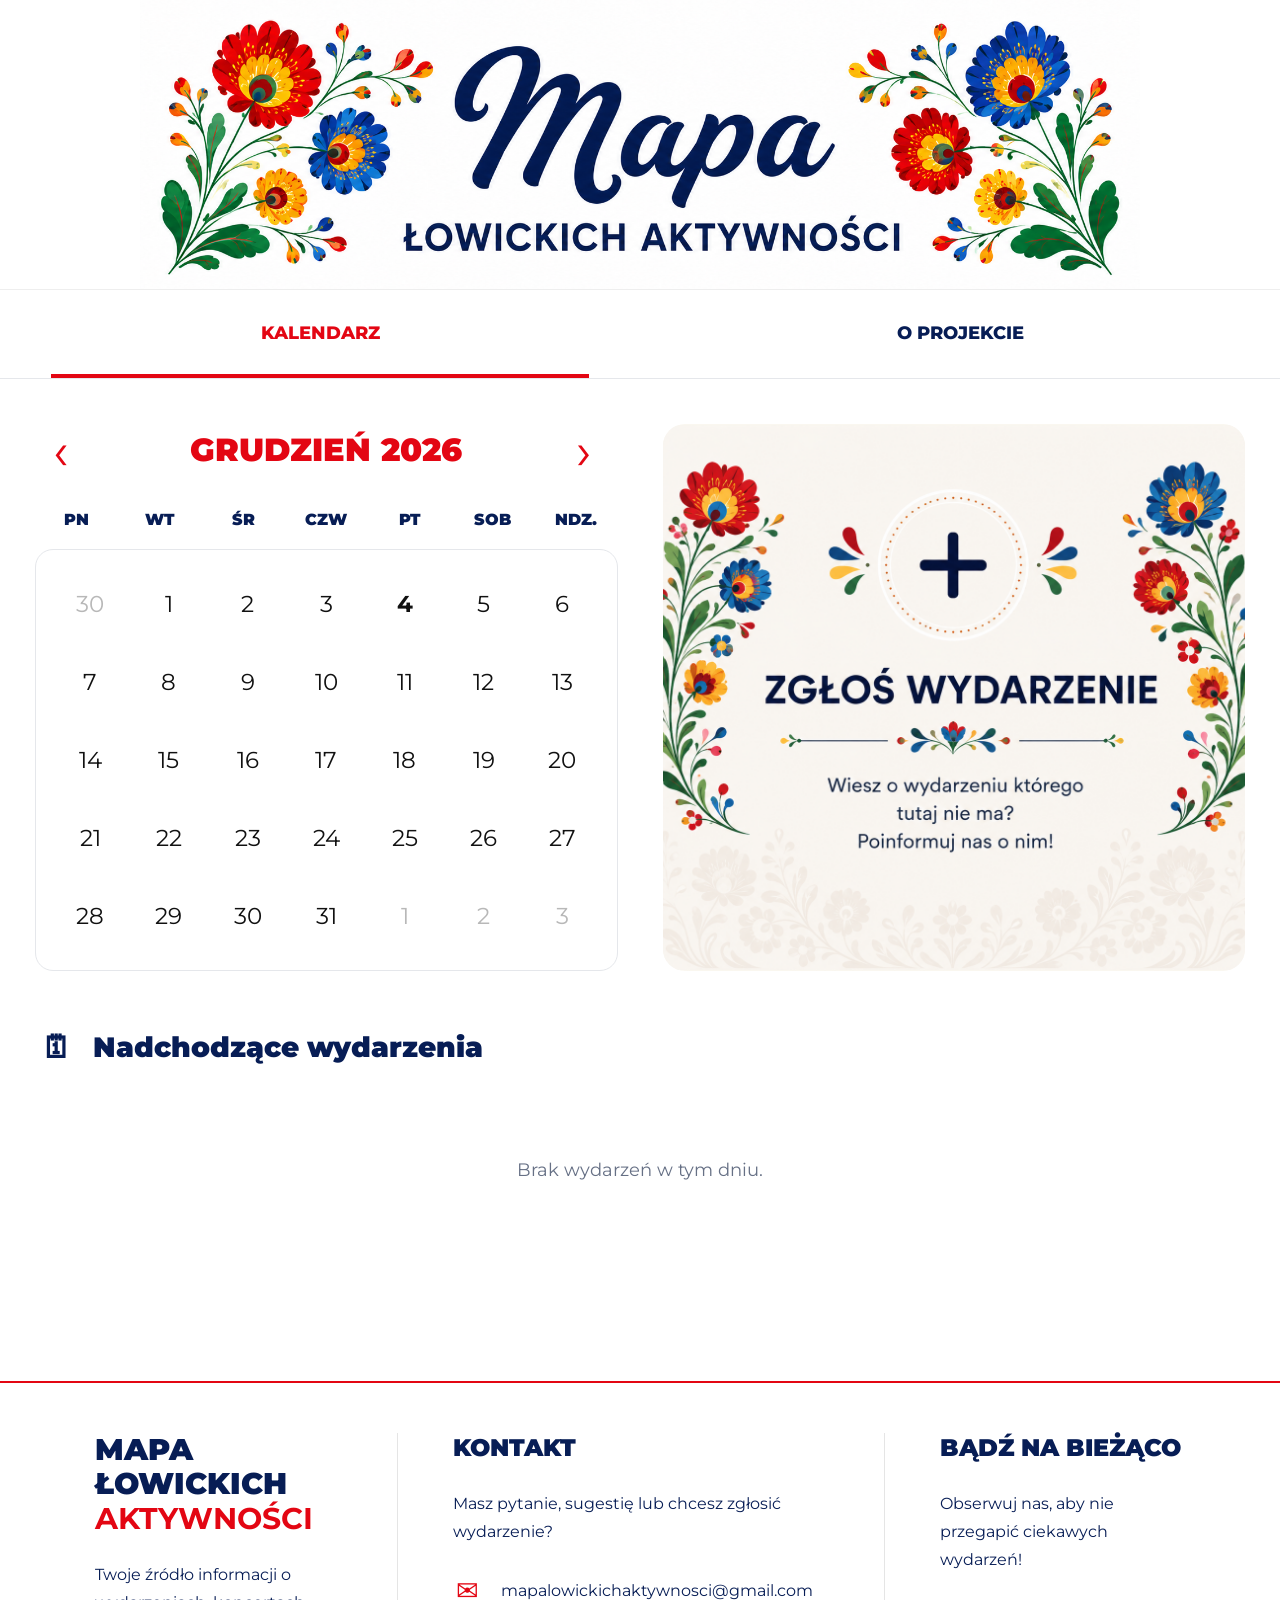
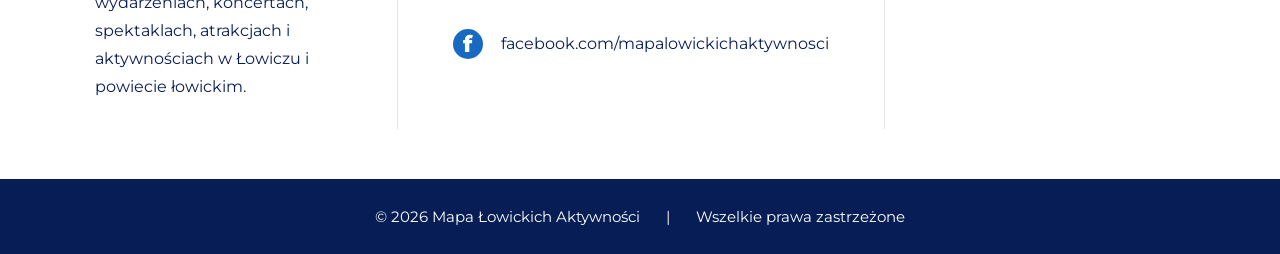
==== commit 626e4835: "Update index.html" ====
--- a/public/index.html
+++ b/public/index.html
@@ -7,783 +7,7 @@
 
 <title>Mapa Łowickich Aktywności</title>
 
-<style>
-
-*{
-    box-sizing:border-box;
-}
-
-:root{
-    --navy:#071d55;
-    --red:#e30613;
-    --border:#e5e7eb;
-    --muted:#667085;
-}
-
-html{
-    scroll-behavior:smooth;
-}
-
-body{
-    margin:0;
-    background:#ffffff;
-    color:var(--navy);
-    font-family:Arial,Helvetica,sans-serif;
-}
-
-button,
-a{
-    font-family:inherit;
-}
-
-img{
-    display:block;
-}
-
-
-/* =========================
-   NAGŁÓWEK
-========================= */
-
-.site-header{
-    width:100%;
-    background:white;
-}
-
-.header-image{
-    width:100%;
-    max-width:1000px;
-    margin:0 auto;
-}
-
-.header-image img{
-    width:100%;
-    height:auto;
-}
-
-
-/* =========================
-   MENU
-========================= */
-
-.main-nav{
-    width:100%;
-    border-top:1px solid #eeeeee;
-    border-bottom:1px solid #e5e7eb;
-    background:white;
-    overflow:hidden;
-}
-
-.nav-inner{
-    width:100%;
-    max-width:1450px;
-    margin:0 auto;
-    display:grid;
-    grid-template-columns:repeat(2,minmax(0,1fr));
-    gap:0;
-}
-
-.nav-link{
-    position:relative;
-    min-width:0;
-    min-height:88px;
-    display:flex;
-    align-items:center;
-    justify-content:center;
-    padding:14px 18px;
-    text-decoration:none;
-    color:var(--navy);
-    background:white;
-    transition:.22s;
-}
-
-.nav-link:hover{
-    background:#fffafa;
-}
-
-.nav-link.active{
-    color:var(--red);
-}
-
-.nav-link.active::after{
-    content:"";
-    position:absolute;
-    left:8%;
-    right:8%;
-    bottom:0;
-    height:4px;
-    background:var(--red);
-}
-
-.nav-text{
-    font-size:18px;
-    line-height:1.15;
-    font-weight:800;
-    text-align:center;
-    text-transform:uppercase;
-}
-
-
-/* =========================
-   STRONA
-========================= */
-
-.page{
-    max-width:1450px;
-    margin:0 auto;
-    padding:45px 35px 70px;
-}
-
-
-/* =========================
-   KALENDARZ + ZGŁOŚ
-========================= */
-
-.calendar-section{
-    display:grid;
-    grid-template-columns:minmax(0,1fr) minmax(0,1fr);
-    gap:45px;
-    align-items:stretch;
-}
-
-
-/* =========================
-   KALENDARZ
-========================= */
-
-.calendar-box{
-    width:100%;
-}
-
-.month-navigation{
-    display:grid;
-    grid-template-columns:60px 1fr 60px;
-    align-items:center;
-    margin-bottom:24px;
-}
-
-.month-title{
-    text-align:center;
-    font-size:32px;
-    font-weight:900;
-    color:var(--red);
-    text-transform:uppercase;
-}
-
-.month-btn{
-    width:52px;
-    height:52px;
-    border:0;
-    background:transparent;
-    color:var(--red);
-    font-size:52px;
-    line-height:1;
-    cursor:pointer;
-    transition:.2s;
-}
-
-.month-btn:hover{
-    transform:scale(1.15);
-}
-
-.weekdays{
-    display:grid;
-    grid-template-columns:repeat(7,1fr);
-    margin-bottom:10px;
-}
-
-.weekday{
-    text-align:center;
-    padding:10px 2px;
-    font-size:16px;
-    font-weight:900;
-}
-
-.calendar{
-    display:grid;
-    grid-template-columns:repeat(7,1fr);
-    border:1px solid var(--border);
-    border-radius:18px;
-    overflow:hidden;
-    padding:15px;
-    background:white;
-}
-
-.day{
-    position:relative;
-    min-height:78px;
-    display:flex;
-    align-items:center;
-    justify-content:center;
-    font-size:23px;
-    color:#111;
-    cursor:default;
-    border-radius:12px;
-    transition:.2s;
-}
-
-.day.other-month{
-    color:#b8b8b8;
-}
-
-.day.has-events{
-    cursor:pointer;
-    font-weight:700;
-}
-
-.day.has-events:hover{
-    background:#fff0f1;
-    color:var(--red);
-}
-
-.day.selected{
-    background:var(--red);
-    color:white;
-    font-weight:900;
-    box-shadow:0 7px 18px rgba(227,6,19,.25);
-}
-
-
-/* =========================
-   ZGŁOŚ WYDARZENIE
-========================= */
-
-.submit-event{
-    display:block;
-    width:100%;
-    border-radius:22px;
-    overflow:hidden;
-    text-decoration:none;
-    transition:.25s;
-    background:#faf7f0;
-}
-
-.submit-event:hover{
-    transform:translateY(-5px);
-    box-shadow:0 18px 40px rgba(7,29,85,.14);
-}
-
-.submit-event img{
-    width:100%;
-    height:100%;
-    object-fit:cover;
-}
-
-
-/* =========================
-   WYDARZENIA
-========================= */
-
-.events-section{
-    margin-top:55px;
-}
-
-.events-heading{
-    display:flex;
-    align-items:center;
-    gap:15px;
-    margin-bottom:30px;
-    font-size:28px;
-    font-weight:900;
-}
-
-.events-heading-icon{
-    width:43px;
-    height:43px;
-    display:flex;
-    align-items:center;
-    justify-content:center;
-    font-size:31px;
-}
-
-
-/* =========================
-   KAFELKI
-========================= */
-
-.events-list{
-    display:grid;
-    grid-template-columns:repeat(4,237px);
-    gap:30px;
-    align-items:start;
-    justify-content:center;
-}
-
-.event-card{
-    display:block;
-    min-width:0;
-    color:inherit;
-    text-decoration:none;
-}
-
-.event-tile{
-    background:white;
-    border:1px solid #dddddd;
-    border-radius:8px;
-    overflow:hidden;
-    box-shadow:0 2px 9px rgba(0,0,0,.12);
-    cursor:pointer;
-    transition:.22s;
-}
-
-.event-tile:hover{
-    transform:translateY(-4px);
-    box-shadow:0 9px 22px rgba(0,0,0,.17);
-}
-
-
-/* =========================
-   PLAKAT + ROZMYTE TŁO
-========================= */
-
-.event-poster-box{
-    position:relative;
-    width:100%;
-    height:290px;
-    overflow:hidden;
-    background:#ece9e2;
-    display:flex;
-    align-items:center;
-    justify-content:center;
-}
-
-.event-poster-background{
-    position:absolute;
-    inset:-25px;
-    width:calc(100% + 50px);
-    height:calc(100% + 50px);
-    object-fit:cover;
-    object-position:center;
-    filter:blur(20px);
-    opacity:.62;
-    transform:scale(1.12);
-    z-index:1;
-}
-
-.event-poster-box::after{
-    content:"";
-    position:absolute;
-    inset:0;
-    background:rgba(0,0,0,.06);
-    z-index:2;
-    pointer-events:none;
-}
-
-.cinema-mosaic{
-    position:absolute;
-    inset:0;
-    z-index:3;
-    display:grid;
-    grid-template-columns:repeat(4,1fr);
-    gap:3px;
-    padding:7px;
-    background:#f7f5ef;
-}
-
-.cinema-mosaic img{
-    width:100%;
-    height:100%;
-    object-fit:cover;
-    object-position:center;
-    min-width:0;
-}
-
-
-.event-poster-main{
-    position:relative;
-    z-index:3;
-    width:100%;
-    height:100%;
-    object-fit:contain;
-    object-position:center;
-    background:#fff;
-}
-
-.event-poster-box:has(.event-poster-main.portrait){
-    height:auto;
-    aspect-ratio:auto;
-}
-
-.event-poster-box:has(.event-poster-main.portrait) .event-poster-main{
-    width:100%;
-    height:auto;
-    object-fit:contain;
-    display:block;
-}
-
-.event-poster-box:has(.event-poster-main.portrait) .event-poster-background{
-    display:none;
-}
-
-.event-poster-box:has(.event-poster-main.landscape) .event-poster-background{
-    display:none;
-}
-
-.event-no-image{
-    position:relative;
-    z-index:3;
-    width:100%;
-    height:100%;
-    display:flex;
-    align-items:center;
-    justify-content:center;
-    font-size:65px;
-    background:#f7f5ef;
-}
-
-
-/* =========================
-   TREŚĆ KAFELKA
-========================= */
-
-.event-tile-content{
-    padding:13px 15px 15px;
-}
-
-.event-title-row{
-    display:grid;
-    grid-template-columns:42px minmax(0,1fr);
-    gap:9px;
-    align-items:center;
-    min-height:48px;
-}
-
-.event-category-icon{
-    width:40px;
-    height:40px;
-    border-radius:50%;
-    display:flex;
-    align-items:center;
-    justify-content:center;
-    color:white;
-    font-size:18px;
-}
-
-.event-title{
-    color:var(--navy);
-    font-size:14px;
-    font-weight:700;
-    line-height:1.35;
-}
-
-.event-divider{
-    height:1px;
-    background:#dddddd;
-    margin:9px 0 8px;
-}
-
-.event-meta{
-    display:flex;
-    flex-direction:column;
-    gap:3px;
-}
-
-.event-meta-row{
-    color:#303030;
-    font-size:11px;
-    line-height:1.25;
-}
-
-
-/* =========================
-   BRAK WYDARZEŃ
-========================= */
-
-.empty-events{
-    grid-column:1 / -1;
-    padding:60px 25px;
-    text-align:center;
-    color:var(--muted);
-    font-size:18px;
-}
-
-
-/* =========================
-   POKAŻ WIĘCEJ
-========================= */
-
-.show-more-wrap{
-    display:flex;
-    justify-content:center;
-    margin-top:35px;
-}
-
-.show-more{
-    border:1.5px solid var(--red);
-    background:white;
-    color:var(--red);
-    padding:14px 35px;
-    border-radius:30px;
-    font-size:14px;
-    font-weight:900;
-    cursor:pointer;
-    text-transform:uppercase;
-}
-
-.show-more:hover{
-    background:var(--red);
-    color:white;
-}
-
-
-/* =========================
-   STOPKA
-========================= */
-
-.footer{
-    border-top:1px solid var(--border);
-    padding:35px 20px;
-    text-align:center;
-    color:#777;
-    font-size:13px;
-}
-
-
-/* =========================
-   TABLET
-========================= */
-
-@media(max-width:1100px){
-
-    .page{
-        padding-left:20px;
-        padding-right:20px;
-    }
-
-    .calendar-section{
-        gap:25px;
-    }
-
-    .events-list{
-        grid-template-columns:repeat(3,237px);
-        gap:22px;
-    }
-
-}
-
-
-/* =========================
-   MOBILE
-========================= */
-
-@media(max-width:800px){
-
-    .nav-inner{
-        grid-template-columns:repeat(2,minmax(0,1fr));
-    }
-
-    .nav-link{
-        min-height:72px;
-        padding:9px 5px;
-    }
-
-    .nav-text{
-        font-size:11px;
-        line-height:1.15;
-    }
-
-    .nav-link.active::after{
-        left:5%;
-        right:5%;
-        height:3px;
-    }
-
-    .page{
-        padding:25px 12px 50px;
-    }
-
-    .calendar-section{
-        grid-template-columns:1fr;
-        gap:25px;
-    }
-
-    .month-navigation{
-        margin-bottom:12px;
-    }
-
-    .month-title{
-        font-size:25px;
-    }
-
-    .month-btn{
-        width:45px;
-        height:45px;
-        font-size:43px;
-    }
-
-    .weekday{
-        font-size:11px;
-    }
-
-    .calendar{
-        padding:7px;
-        border-radius:13px;
-    }
-
-    .day{
-        min-height:53px;
-        font-size:17px;
-        border-radius:8px;
-    }
-
-    .submit-event{
-        border-radius:15px;
-    }
-
-    .submit-event img{
-        height:auto;
-    }
-
-    .events-section{
-        margin-top:40px;
-    }
-
-    .events-heading{
-        font-size:21px;
-        margin-bottom:22px;
-    }
-
-    .events-heading-icon{
-        width:32px;
-        height:32px;
-        font-size:25px;
-    }
-
-    .events-list{
-        grid-template-columns:repeat(2,minmax(0,1fr));
-        gap:12px;
-        justify-content:stretch;
-    }
-
-    .event-poster-box{
-        height:220px;
-    }
-
-    .event-tile-content{
-        padding:10px;
-    }
-
-    .event-title-row{
-        grid-template-columns:34px minmax(0,1fr);
-        gap:7px;
-        min-height:42px;
-    }
-
-    .event-category-icon{
-        width:34px;
-        height:34px;
-        font-size:15px;
-    }
-
-    .event-title{
-        font-size:12px;
-    }
-
-    .event-meta-row{
-        font-size:10px;
-    }
-
-}
-
-
-/* =========================
-   MAŁE TELEFONY
-========================= */
-
-@media(max-width:430px){
-
-    .nav-link{
-        min-height:66px;
-        padding:8px 3px;
-    }
-
-    .nav-text{
-        font-size:9px;
-    }
-
-.weekday{
-        font-size:9px;
-    }
-
-    .day{
-        min-height:47px;
-        font-size:15px;
-    }
-
-    .month-title{
-        font-size:22px;
-    }
-
-    .events-list{
-        gap:9px;
-    }
-
-    .event-poster-box{
-        height:195px;
-    }
-
-    .event-tile-content{
-        padding:8px;
-    }
-
-    .event-title-row{
-        grid-template-columns:31px minmax(0,1fr);
-        gap:6px;
-        min-height:38px;
-    }
-
-    .event-category-icon{
-        width:31px;
-        height:31px;
-        font-size:14px;
-    }
-
-    .event-title{
-        font-size:11px;
-        line-height:1.3;
-    }
-
-    .event-meta-row{
-        font-size:9px;
-    }
-
-}
-
-
-html,
-body,
-button,
-input,
-textarea,
-select{
-    font-family:"Montserrat", Arial, sans-serif !important;
-}
-
-
-.site-footer{margin-top:70px;background:#fff;color:var(--navy);border-top:2px solid var(--red)}
-.footer-main{max-width:1280px;margin:0 auto;padding:50px 40px;display:grid;grid-template-columns:1fr 1.15fr 1fr}
-.footer-column{padding:0 55px}
-.footer-column+.footer-column{border-left:1px solid #e5e5e5}
-.footer-about h2{margin:0 0 25px;font-size:30px;line-height:1.15;font-weight:900}
-.footer-about h2 strong{color:var(--red)}
-.footer-column h3{margin:0 0 28px;font-size:24px;font-weight:900}
-.footer-column p{margin:0 0 28px;font-size:16px;line-height:1.75}
-.footer-contact-row{display:flex;align-items:center;gap:18px;margin:22px 0;color:var(--navy);text-decoration:none;font-size:16px}
-a.footer-contact-row:hover{color:var(--red)}
-.footer-contact-icon{width:30px;color:var(--red);font-size:27px;text-align:center}
-.footer-facebook{width:30px;height:30px;border-radius:50%;background:#1769c2;color:#fff;display:flex;align-items:center;justify-content:center;font-size:23px;font-weight:800}
-.footer-bottom{background:var(--navy);color:#fff;padding:28px 20px;text-align:center;font-size:15px}
-.footer-bottom span{margin:0 22px}
-@media(max-width:800px){
-.footer-main{grid-template-columns:1fr;padding:20px 22px 35px}
-.footer-column{padding:30px 5px;text-align:center}
-.footer-column+.footer-column{border-left:0;border-top:1px solid #e5e5e5}
-.footer-contact-row{justify-content:center}
-.footer-bottom{font-size:13px;line-height:1.8}
-.footer-bottom span{margin:0 8px}
-}
-
-</style>
+<link rel="stylesheet" href="style.css">
 
 
 <link rel="preconnect" href="https://fonts.googleapis.com">
@@ -956,18 +180,23 @@
         <div class="footer-column footer-contact">
             <h3>KONTAKT</h3>
             <p>Masz pytanie, sugestię lub chcesz zgłosić wydarzenie?</p>
-            <a class="footer-contact-row" href="mailto:kplichta@interia.eu">
+            <a class="footer-contact-row" href="mailto:mapalowickichaktywnosci@gmail.com">
                 <span class="footer-contact-icon">✉</span>
-                <span>kplichta@interia.eu</span>
+                <span>mapalowickichaktywnosci@gmail.com</span>
             </a>
-            <div class="footer-contact-row">
-                <span class="footer-contact-icon">⌖</span>
-                <span>Łowicz i powiat łowicki</span>
-            </div>
-            <div class="footer-contact-row">
+        
+            <a class="footer-contact-row"
+               href="https://facebook.com/mapalowickichaktywnosci"
+               target="_blank"
+               rel="noopener">
+
                 <span class="footer-facebook">f</span>
-                <span>Mapa Łowickich Aktywności</span>
-            </div>
+
+                <span>facebook.com/mapalowickichaktywnosci</span>
+
+            </a>
+
+      
         </div>
 
         <div class="footer-column footer-follow">
--- a/public/style.css
+++ b/public/style.css
@@ -0,0 +1,1963 @@
+*{
+    box-sizing:border-box;
+}
+
+:root{
+    --navy:#071d55;
+    --red:#e30613;
+    --border:#e5e7eb;
+    --muted:#667085;
+}
+
+html{
+    scroll-behavior:smooth;
+}
+
+body{
+    margin:0;
+    background:#ffffff;
+    color:var(--navy);
+    font-family:Arial,Helvetica,sans-serif;
+}
+
+button,
+a{
+    font-family:inherit;
+}
+
+img{
+    display:block;
+}
+
+
+/* =========================
+   NAGŁÓWEK
+========================= */
+
+.site-header{
+    width:100%;
+    background:white;
+}
+
+.header-image{
+    width:100%;
+    max-width:1000px;
+    margin:0 auto;
+}
+
+.header-image img{
+    width:100%;
+    height:auto;
+}
+
+
+/* =========================
+   MENU
+========================= */
+
+.main-nav{
+    width:100%;
+    border-top:1px solid #eeeeee;
+    border-bottom:1px solid #e5e7eb;
+    background:white;
+    overflow:hidden;
+}
+
+.nav-inner{
+    width:100%;
+    max-width:1450px;
+    margin:0 auto;
+    display:grid;
+    grid-template-columns:repeat(2,minmax(0,1fr));
+    gap:0;
+}
+
+.nav-link{
+    position:relative;
+    min-width:0;
+    min-height:88px;
+    display:flex;
+    align-items:center;
+    justify-content:center;
+    padding:14px 18px;
+    text-decoration:none;
+    color:var(--navy);
+    background:white;
+    transition:.22s;
+}
+
+.nav-link:hover{
+    background:#fffafa;
+}
+
+.nav-link.active{
+    color:var(--red);
+}
+
+.nav-link.active::after{
+    content:"";
+    position:absolute;
+    left:8%;
+    right:8%;
+    bottom:0;
+    height:4px;
+    background:var(--red);
+}
+
+.nav-text{
+    font-size:18px;
+    line-height:1.15;
+    font-weight:800;
+    text-align:center;
+    text-transform:uppercase;
+}
+
+
+/* =========================
+   STRONA
+========================= */
+
+.page{
+    max-width:1450px;
+    margin:0 auto;
+    padding:45px 35px 70px;
+}
+
+
+/* =========================
+   KALENDARZ + ZGŁOŚ
+========================= */
+
+.calendar-section{
+    display:grid;
+    grid-template-columns:minmax(0,1fr) minmax(0,1fr);
+    gap:45px;
+    align-items:stretch;
+}
+
+
+/* =========================
+   KALENDARZ
+========================= */
+
+.calendar-box{
+    width:100%;
+}
+
+.month-navigation{
+    display:grid;
+    grid-template-columns:60px 1fr 60px;
+    align-items:center;
+    margin-bottom:24px;
+}
+
+.month-title{
+    text-align:center;
+    font-size:32px;
+    font-weight:900;
+    color:var(--red);
+    text-transform:uppercase;
+}
+
+.month-btn{
+    width:52px;
+    height:52px;
+    border:0;
+    background:transparent;
+    color:var(--red);
+    font-size:52px;
+    line-height:1;
+    cursor:pointer;
+    transition:.2s;
+}
+
+.month-btn:hover{
+    transform:scale(1.15);
+}
+
+.weekdays{
+    display:grid;
+    grid-template-columns:repeat(7,1fr);
+    margin-bottom:10px;
+}
+
+.weekday{
+    text-align:center;
+    padding:10px 2px;
+    font-size:16px;
+    font-weight:900;
+}
+
+.calendar{
+    display:grid;
+    grid-template-columns:repeat(7,1fr);
+    border:1px solid var(--border);
+    border-radius:18px;
+    overflow:hidden;
+    padding:15px;
+    background:white;
+}
+
+.day{
+    position:relative;
+    min-height:78px;
+    display:flex;
+    align-items:center;
+    justify-content:center;
+    font-size:23px;
+    color:#111;
+    cursor:default;
+    border-radius:12px;
+    transition:.2s;
+}
+
+.day.other-month{
+    color:#b8b8b8;
+}
+
+.day.has-events{
+    cursor:pointer;
+    font-weight:700;
+}
+
+.day.has-events:hover{
+    background:#fff0f1;
+    color:var(--red);
+}
+
+.day.selected{
+    background:var(--red);
+    color:white;
+    font-weight:900;
+    box-shadow:0 7px 18px rgba(227,6,19,.25);
+}
+
+
+/* =========================
+   ZGŁOŚ WYDARZENIE
+========================= */
+
+.submit-event{
+    display:block;
+    width:100%;
+    border-radius:22px;
+    overflow:hidden;
+    text-decoration:none;
+    transition:.25s;
+    background:#faf7f0;
+}
+
+.submit-event:hover{
+    transform:translateY(-5px);
+    box-shadow:0 18px 40px rgba(7,29,85,.14);
+}
+
+.submit-event img{
+    width:100%;
+    height:100%;
+    object-fit:cover;
+}
+
+
+/* =========================
+   WYDARZENIA
+========================= */
+
+.events-section{
+    margin-top:55px;
+}
+
+.events-heading{
+    display:flex;
+    align-items:center;
+    gap:15px;
+    margin-bottom:30px;
+    font-size:28px;
+    font-weight:900;
+}
+
+.events-heading-icon{
+    width:43px;
+    height:43px;
+    display:flex;
+    align-items:center;
+    justify-content:center;
+    font-size:31px;
+}
+
+
+/* =========================
+   KAFELKI
+========================= */
+
+.events-list{
+    display:grid;
+    grid-template-columns:repeat(4,237px);
+    gap:30px;
+    align-items:start;
+    justify-content:center;
+}
+
+.event-card{
+    display:block;
+    min-width:0;
+    color:inherit;
+    text-decoration:none;
+}
+
+.event-tile{
+    background:white;
+    border:1px solid #dddddd;
+    border-radius:8px;
+    overflow:hidden;
+    box-shadow:0 2px 9px rgba(0,0,0,.12);
+    cursor:pointer;
+    transition:.22s;
+}
+
+.event-tile:hover{
+    transform:translateY(-4px);
+    box-shadow:0 9px 22px rgba(0,0,0,.17);
+}
+
+
+/* =========================
+   PLAKAT + ROZMYTE TŁO
+========================= */
+
+.event-poster-box{
+    position:relative;
+    width:100%;
+    height:290px;
+    overflow:hidden;
+    background:#ece9e2;
+    display:flex;
+    align-items:center;
+    justify-content:center;
+}
+
+.event-poster-background{
+    position:absolute;
+    inset:-25px;
+    width:calc(100% + 50px);
+    height:calc(100% + 50px);
+    object-fit:cover;
+    object-position:center;
+    filter:blur(20px);
+    opacity:.62;
+    transform:scale(1.12);
+    z-index:1;
+}
+
+.event-poster-box::after{
+    content:"";
+    position:absolute;
+    inset:0;
+    background:rgba(0,0,0,.06);
+    z-index:2;
+    pointer-events:none;
+}
+
+.cinema-mosaic{
+    position:absolute;
+    inset:0;
+    z-index:3;
+    display:grid;
+    grid-template-columns:repeat(4,1fr);
+    gap:3px;
+    padding:7px;
+    background:#f7f5ef;
+}
+
+.cinema-mosaic img{
+    width:100%;
+    height:100%;
+    object-fit:cover;
+    object-position:center;
+    min-width:0;
+}
+
+
+.event-poster-main{
+    position:relative;
+    z-index:3;
+    width:100%;
+    height:100%;
+    object-fit:contain;
+    object-position:center;
+    background:#fff;
+}
+
+.event-poster-box:has(.event-poster-main.portrait){
+    height:auto;
+    aspect-ratio:auto;
+}
+
+.event-poster-box:has(.event-poster-main.portrait) .event-poster-main{
+    width:100%;
+    height:auto;
+    object-fit:contain;
+    display:block;
+}
+
+.event-poster-box:has(.event-poster-main.portrait) .event-poster-background{
+    display:none;
+}
+
+.event-poster-box:has(.event-poster-main.landscape) .event-poster-background{
+    display:none;
+}
+
+.event-no-image{
+    position:relative;
+    z-index:3;
+    width:100%;
+    height:100%;
+    display:flex;
+    align-items:center;
+    justify-content:center;
+    font-size:65px;
+    background:#f7f5ef;
+}
+
+
+/* =========================
+   TREŚĆ KAFELKA
+========================= */
+
+.event-tile-content{
+    padding:13px 15px 15px;
+}
+
+.event-title-row{
+    display:grid;
+    grid-template-columns:42px minmax(0,1fr);
+    gap:9px;
+    align-items:center;
+    min-height:48px;
+}
+
+.event-category-icon{
+    width:40px;
+    height:40px;
+    border-radius:50%;
+    display:flex;
+    align-items:center;
+    justify-content:center;
+    color:white;
+    font-size:18px;
+}
+
+.event-title{
+    color:var(--navy);
+    font-size:14px;
+    font-weight:700;
+    line-height:1.35;
+}
+
+.event-divider{
+    height:1px;
+    background:#dddddd;
+    margin:9px 0 8px;
+}
+
+.event-meta{
+    display:flex;
+    flex-direction:column;
+    gap:3px;
+}
+
+.event-meta-row{
+    color:#303030;
+    font-size:11px;
+    line-height:1.25;
+}
+
+
+/* =========================
+   BRAK WYDARZEŃ
+========================= */
+
+.empty-events{
+    grid-column:1 / -1;
+    padding:60px 25px;
+    text-align:center;
+    color:var(--muted);
+    font-size:18px;
+}
+
+
+/* =========================
+   POKAŻ WIĘCEJ
+========================= */
+
+.show-more-wrap{
+    display:flex;
+    justify-content:center;
+    margin-top:35px;
+}
+
+.show-more{
+    border:1.5px solid var(--red);
+    background:white;
+    color:var(--red);
+    padding:14px 35px;
+    border-radius:30px;
+    font-size:14px;
+    font-weight:900;
+    cursor:pointer;
+    text-transform:uppercase;
+}
+
+.show-more:hover{
+    background:var(--red);
+    color:white;
+}
+
+
+/* =========================
+   STOPKA
+========================= */
+
+.footer{
+    border-top:1px solid var(--border);
+    padding:35px 20px;
+    text-align:center;
+    color:#777;
+    font-size:13px;
+}
+
+
+/* =========================
+   TABLET
+========================= */
+
+@media(max-width:1100px){
+
+    .page{
+        padding-left:20px;
+        padding-right:20px;
+    }
+
+    .calendar-section{
+        gap:25px;
+    }
+
+    .events-list{
+        grid-template-columns:repeat(3,237px);
+        gap:22px;
+    }
+
+}
+
+
+/* =========================
+   MOBILE
+========================= */
+
+@media(max-width:800px){
+
+    .nav-inner{
+        grid-template-columns:repeat(2,minmax(0,1fr));
+    }
+
+    .nav-link{
+        min-height:72px;
+        padding:9px 5px;
+    }
+
+    .nav-text{
+        font-size:11px;
+        line-height:1.15;
+    }
+
+    .nav-link.active::after{
+        left:5%;
+        right:5%;
+        height:3px;
+    }
+
+    .page{
+        padding:25px 12px 50px;
+    }
+
+    .calendar-section{
+        grid-template-columns:1fr;
+        gap:25px;
+    }
+
+    .month-navigation{
+        margin-bottom:12px;
+    }
+
+    .month-title{
+        font-size:25px;
+    }
+
+    .month-btn{
+        width:45px;
+        height:45px;
+        font-size:43px;
+    }
+
+    .weekday{
+        font-size:11px;
+    }
+
+    .calendar{
+        padding:7px;
+        border-radius:13px;
+    }
+
+    .day{
+        min-height:53px;
+        font-size:17px;
+        border-radius:8px;
+    }
+
+    .submit-event{
+        border-radius:15px;
+    }
+
+    .submit-event img{
+        height:auto;
+    }
+
+    .events-section{
+        margin-top:40px;
+    }
+
+    .events-heading{
+        font-size:21px;
+        margin-bottom:22px;
+    }
+
+    .events-heading-icon{
+        width:32px;
+        height:32px;
+        font-size:25px;
+    }
+
+    .events-list{
+        grid-template-columns:repeat(2,minmax(0,1fr));
+        gap:12px;
+        justify-content:stretch;
+    }
+
+    .event-poster-box{
+        height:220px;
+    }
+
+    .event-tile-content{
+        padding:10px;
+    }
+
+    .event-title-row{
+        grid-template-columns:34px minmax(0,1fr);
+        gap:7px;
+        min-height:42px;
+    }
+
+    .event-category-icon{
+        width:34px;
+        height:34px;
+        font-size:15px;
+    }
+
+    .event-title{
+        font-size:12px;
+    }
+
+    .event-meta-row{
+        font-size:10px;
+    }
+
+}
+
+
+/* =========================
+   MAŁE TELEFONY
+========================= */
+
+@media(max-width:430px){
+
+    .nav-link{
+        min-height:66px;
+        padding:8px 3px;
+    }
+
+    .nav-text{
+        font-size:9px;
+    }
+
+.weekday{
+        font-size:9px;
+    }
+
+    .day{
+        min-height:47px;
+        font-size:15px;
+    }
+
+    .month-title{
+        font-size:22px;
+    }
+
+    .events-list{
+        gap:9px;
+    }
+
+    .event-poster-box{
+        height:195px;
+    }
+
+    .event-tile-content{
+        padding:8px;
+    }
+
+    .event-title-row{
+        grid-template-columns:31px minmax(0,1fr);
+        gap:6px;
+        min-height:38px;
+    }
+
+    .event-category-icon{
+        width:31px;
+        height:31px;
+        font-size:14px;
+    }
+
+    .event-title{
+        font-size:11px;
+        line-height:1.3;
+    }
+
+    .event-meta-row{
+        font-size:9px;
+    }
+
+}
+
+
+html,
+body,
+button,
+input,
+textarea,
+select{
+    font-family:"Montserrat", Arial, sans-serif !important;
+}
+
+
+.site-footer{margin-top:70px;background:#fff;color:var(--navy);border-top:2px solid var(--red)}
+.footer-main{max-width:1280px;margin:0 auto;padding:50px 40px;display:grid;grid-template-columns:1fr 1.15fr 1fr}
+.footer-column{padding:0 55px}
+.footer-column+.footer-column{border-left:1px solid #e5e5e5}
+.footer-about h2{margin:0 0 25px;font-size:30px;line-height:1.15;font-weight:900}
+.footer-about h2 strong{color:var(--red)}
+.footer-column h3{margin:0 0 28px;font-size:24px;font-weight:900}
+.footer-column p{margin:0 0 28px;font-size:16px;line-height:1.75}
+.footer-contact-row{display:flex;align-items:center;gap:18px;margin:22px 0;color:var(--navy);text-decoration:none;font-size:16px}
+a.footer-contact-row:hover{color:var(--red)}
+.footer-contact-icon{width:30px;color:var(--red);font-size:27px;text-align:center}
+.footer-facebook{width:30px;height:30px;border-radius:50%;background:#1769c2;color:#fff;display:flex;align-items:center;justify-content:center;font-size:23px;font-weight:800}
+.footer-bottom{background:var(--navy);color:#fff;padding:28px 20px;text-align:center;font-size:15px}
+.footer-bottom span{margin:0 22px}
+@media(max-width:800px){
+.footer-main{grid-template-columns:1fr;padding:20px 22px 35px}
+.footer-column{padding:30px 5px;text-align:center}
+.footer-column+.footer-column{border-left:0;border-top:1px solid #e5e5e5}
+.footer-contact-row{justify-content:center}
+.footer-bottom{font-size:13px;line-height:1.8}
+.footer-bottom span{margin:0 8px}
+}
+
+
+/* ======================================================
+   STRONA WYDARZENIA
+   Style specyficzne dla wydarzenie.html
+====================================================== */
+
+/* =========================
+   STRONA WYDARZENIA
+========================= */
+
+.event-page{
+    width:100%;
+    max-width:1060px;
+    margin:0 auto;
+    padding:48px 30px 90px;
+}
+
+
+/* =========================
+   POWRÓT
+========================= */
+
+.back-link{
+    display:inline-block;
+    margin-bottom:34px;
+    color:#777;
+    text-decoration:none;
+    font-size:13px;
+    font-weight:600;
+}
+
+.back-link:hover{
+    color:var(--red);
+}
+
+
+/* =========================
+   KATEGORIA
+========================= */
+
+.event-category{
+    display:flex;
+    align-items:center;
+    gap:10px;
+    margin-bottom:19px;
+}
+
+.category-icon{
+    width:37px;
+    height:37px;
+    border-radius:50%;
+    display:flex;
+    align-items:center;
+    justify-content:center;
+    color:white;
+    font-size:16px;
+}
+
+.category-name{
+    color:#666;
+    font-size:14px;
+    line-height:1;
+    font-weight:400;
+}
+
+
+/* =========================
+   TYTUŁ
+========================= */
+
+.event-title{
+    margin:0 0 30px;
+    color:#252525;
+    font-size:42px;
+    line-height:1.14;
+    font-weight:600;
+    letter-spacing:-1px;
+}
+
+
+/* =========================
+   PLAKAT
+========================= */
+
+.poster-area{
+    position:relative;
+    width:100%;
+    max-height:720px;
+    min-height:360px;
+    overflow:hidden;
+    background:#ffffff;
+    display:flex;
+    align-items:center;
+    justify-content:center;
+    margin-bottom:30px;
+}
+
+.poster-background{
+    position:absolute;
+    inset:-45px;
+    width:calc(100% + 90px);
+    height:calc(100% + 90px);
+    object-fit:cover;
+    object-position:center;
+    filter:blur(35px);
+    opacity:.42;
+    transform:scale(1.12);
+    z-index:1;
+}
+
+.poster-area::after{
+    content:"";
+    position:absolute;
+    inset:0;
+    background:transparent;
+    z-index:2;
+    pointer-events:none;
+}
+
+.poster-main{
+    position:relative;
+    z-index:3;
+    max-width:100%;
+    max-height:720px;
+    width:auto;
+    height:auto;
+    object-fit:contain;
+}
+
+.no-poster{
+    position:relative;
+    z-index:3;
+    min-height:360px;
+    width:100%;
+    display:flex;
+    align-items:center;
+    justify-content:center;
+    font-size:90px;
+}
+
+
+/* =========================
+   DATA I MIEJSCE
+========================= */
+
+.event-details{
+    width:100%;
+    margin-top:0;
+}
+
+.detail-row{
+    display:flex;
+    align-items:flex-start;
+    gap:18px;
+    padding:8px 0;
+}
+
+.detail-icon{
+    width:31px;
+    min-width:31px;
+    height:31px;
+    display:flex;
+    align-items:center;
+    justify-content:center;
+    color:#444;
+}
+
+.detail-icon svg{
+    width:27px;
+    height:27px;
+    stroke:currentColor;
+}
+
+.detail-text{
+    padding-top:3px;
+    color:#333;
+    font-size:16px;
+    line-height:1.55;
+    font-weight:400;
+}
+
+.event-date-time{
+    text-transform:lowercase;
+}
+
+
+/* =========================
+   ORGANIZATOR
+========================= */
+
+.organizer-row{
+    display:flex;
+    align-items:flex-start;
+    gap:18px;
+    padding:8px 0;
+}
+
+.organizer-text{
+    padding-top:3px;
+    color:#333;
+    font-size:16px;
+    line-height:1.55;
+}
+
+
+/* =========================
+   OPIS
+========================= */
+
+.description{
+    margin-top:38px;
+    padding-top:32px;
+    border-top:1px solid var(--border);
+}
+
+.description-title{
+    margin:0 0 19px;
+    color:#252525;
+    font-size:25px;
+    line-height:1.25;
+    font-weight:600;
+}
+
+.description-text{
+    color:#333;
+    font-size:16px;
+    line-height:1.75;
+    font-weight:400;
+    white-space:pre-line;
+}
+
+
+/* =========================
+   ŹRÓDŁO
+========================= */
+
+.source-wrap{
+    margin-top:32px;
+}
+
+.source-button{
+    display:inline-block;
+    padding:13px 25px;
+    background:var(--red);
+    color:white;
+    text-decoration:none;
+    font-size:13px;
+    line-height:1;
+    font-weight:700;
+    border-radius:2px;
+    transition:.2s;
+}
+
+.source-button:hover{
+    opacity:.86;
+}
+
+
+/* =========================
+   BŁĄD
+========================= */
+
+.error{
+    padding:80px 20px;
+    text-align:center;
+}
+
+.error h1{
+    color:var(--navy);
+    font-size:35px;
+}
+
+.error a{
+    color:var(--red);
+}
+
+
+/* =========================
+   STOPKA
+========================= */
+
+.footer{
+    border-top:1px solid var(--border);
+    padding:35px 20px;
+    text-align:center;
+    color:#777;
+    font-size:13px;
+}
+
+
+/* =========================
+   MOBILE
+========================= */
+
+@media(max-width:800px){
+
+    .nav-inner{
+        grid-template-columns:repeat(4,1fr);
+    }
+
+    .nav-link{
+        min-height:82px;
+        padding:12px 5px;
+        gap:6px;
+        flex-direction:column;
+    }
+
+    .nav-icon{
+        width:27px;
+        height:27px;
+        font-size:23px;
+    }
+
+    .nav-text{
+        text-align:center;
+        font-size:9px;
+    }
+
+    .nav-link.active::after{
+        left:5%;
+        right:5%;
+        height:3px;
+    }
+
+    .event-page{
+        padding:28px 15px 60px;
+    }
+
+    .back-link{
+        margin-bottom:25px;
+        font-size:12px;
+    }
+
+    .event-category{
+        margin-bottom:16px;
+    }
+
+    .category-icon{
+        width:34px;
+        height:34px;
+        font-size:15px;
+    }
+
+    .category-name{
+        font-size:13px;
+    }
+
+    .event-title{
+        margin-bottom:24px;
+        font-size:31px;
+        line-height:1.13;
+        letter-spacing:-.6px;
+    }
+
+    .poster-area{
+        min-height:240px;
+        max-height:600px;
+        margin-bottom:24px;
+    }
+
+    .poster-main{
+        max-height:600px;
+    }
+
+    .detail-row,
+    .organizer-row{
+        gap:13px;
+        padding:7px 0;
+    }
+
+    .detail-icon{
+        width:27px;
+        min-width:27px;
+        height:27px;
+    }
+
+    .detail-icon svg{
+        width:24px;
+        height:24px;
+    }
+
+    .detail-text,
+    .organizer-text{
+        padding-top:2px;
+        font-size:15px;
+        line-height:1.5;
+    }
+
+    .description{
+        margin-top:31px;
+        padding-top:27px;
+    }
+
+    .description-title{
+        font-size:23px;
+    }
+
+    .description-text{
+        font-size:15px;
+        line-height:1.7;
+    }
+
+}
+
+
+@media(max-width:430px){
+
+    .nav-text{
+        font-size:8px;
+    }
+
+    .event-title{
+        font-size:28px;
+    }
+
+}
+*{
+    box-sizing:border-box;
+}
+
+:root{
+    --navy:#071d55;
+    --red:#e30613;
+    --border:#e5e7eb;
+    --muted:#667085;
+}
+
+html{
+    scroll-behavior:smooth;
+}
+
+body{
+    margin:0;
+    background:#ffffff;
+    color:var(--navy);
+    font-family:Arial,Helvetica,sans-serif;
+}
+
+button,
+a{
+    font-family:inherit;
+}
+
+img{
+    display:block;
+}
+
+
+/* =========================
+   NAGŁÓWEK
+========================= */
+
+.site-header{
+    width:100%;
+    background:white;
+}
+
+.header-image{
+    width:100%;
+    max-width:1000px;
+    margin:0 auto;
+}
+
+.header-image img{
+    width:100%;
+    height:auto;
+}
+
+
+/* =========================
+   MENU
+========================= */
+
+.main-nav{
+    width:100%;
+    border-top:1px solid #eeeeee;
+    border-bottom:1px solid #e5e7eb;
+    background:white;
+    overflow:hidden;
+}
+
+.nav-inner{
+    width:100%;
+    max-width:1450px;
+    margin:0 auto;
+    display:grid;
+    grid-template-columns:repeat(2,minmax(0,1fr));
+    gap:0;
+}
+
+.nav-link{
+    position:relative;
+    min-width:0;
+    min-height:88px;
+    display:flex;
+    align-items:center;
+    justify-content:center;
+    padding:14px 18px;
+    text-decoration:none;
+    color:var(--navy);
+    background:white;
+    transition:.22s;
+}
+
+.nav-link:hover{
+    background:#fffafa;
+}
+
+.nav-link.active{
+    color:var(--red);
+}
+
+.nav-link.active::after{
+    content:"";
+    position:absolute;
+    left:8%;
+    right:8%;
+    bottom:0;
+    height:4px;
+    background:var(--red);
+}
+
+.nav-text{
+    font-size:18px;
+    line-height:1.15;
+    font-weight:800;
+    text-align:center;
+    text-transform:uppercase;
+}
+
+
+/* =========================
+   STRONA
+========================= */
+
+.page{
+    max-width:1450px;
+    margin:0 auto;
+    padding:45px 35px 70px;
+}
+
+
+/* =========================
+   KALENDARZ + ZGŁOŚ
+========================= */
+
+.calendar-section{
+    display:grid;
+    grid-template-columns:minmax(0,1fr) minmax(0,1fr);
+    gap:45px;
+    align-items:stretch;
+}
+
+
+/* =========================
+   KALENDARZ
+========================= */
+
+.calendar-box{
+    width:100%;
+}
+
+.month-navigation{
+    display:grid;
+    grid-template-columns:60px 1fr 60px;
+    align-items:center;
+    margin-bottom:24px;
+}
+
+.month-title{
+    text-align:center;
+    font-size:32px;
+    font-weight:900;
+    color:var(--red);
+    text-transform:uppercase;
+}
+
+.month-btn{
+    width:52px;
+    height:52px;
+    border:0;
+    background:transparent;
+    color:var(--red);
+    font-size:52px;
+    line-height:1;
+    cursor:pointer;
+    transition:.2s;
+}
+
+.month-btn:hover{
+    transform:scale(1.15);
+}
+
+.weekdays{
+    display:grid;
+    grid-template-columns:repeat(7,1fr);
+    margin-bottom:10px;
+}
+
+.weekday{
+    text-align:center;
+    padding:10px 2px;
+    font-size:16px;
+    font-weight:900;
+}
+
+.calendar{
+    display:grid;
+    grid-template-columns:repeat(7,1fr);
+    border:1px solid var(--border);
+    border-radius:18px;
+    overflow:hidden;
+    padding:15px;
+    background:white;
+}
+
+.day{
+    position:relative;
+    min-height:78px;
+    display:flex;
+    align-items:center;
+    justify-content:center;
+    font-size:23px;
+    color:#111;
+    cursor:default;
+    border-radius:12px;
+    transition:.2s;
+}
+
+.day.other-month{
+    color:#b8b8b8;
+}
+
+.day.has-events{
+    cursor:pointer;
+    font-weight:700;
+}
+
+.day.has-events:hover{
+    background:#fff0f1;
+    color:var(--red);
+}
+
+.day.selected{
+    background:var(--red);
+    color:white;
+    font-weight:900;
+    box-shadow:0 7px 18px rgba(227,6,19,.25);
+}
+
+
+/* =========================
+   ZGŁOŚ WYDARZENIE
+========================= */
+
+.submit-event{
+    display:block;
+    width:100%;
+    border-radius:22px;
+    overflow:hidden;
+    text-decoration:none;
+    transition:.25s;
+    background:#faf7f0;
+}
+
+.submit-event:hover{
+    transform:translateY(-5px);
+    box-shadow:0 18px 40px rgba(7,29,85,.14);
+}
+
+.submit-event img{
+    width:100%;
+    height:100%;
+    object-fit:cover;
+}
+
+
+/* =========================
+   WYDARZENIA
+========================= */
+
+.events-section{
+    margin-top:55px;
+}
+
+.events-heading{
+    display:flex;
+    align-items:center;
+    gap:15px;
+    margin-bottom:30px;
+    font-size:28px;
+    font-weight:900;
+}
+
+.events-heading-icon{
+    width:43px;
+    height:43px;
+    display:flex;
+    align-items:center;
+    justify-content:center;
+    font-size:31px;
+}
+
+
+/* =========================
+   KAFELKI
+========================= */
+
+.events-list{
+    display:grid;
+    grid-template-columns:repeat(4,237px);
+    gap:30px;
+    align-items:start;
+    justify-content:center;
+}
+
+.event-card{
+    display:block;
+    min-width:0;
+    color:inherit;
+    text-decoration:none;
+}
+
+.event-tile{
+    background:white;
+    border:1px solid #dddddd;
+    border-radius:8px;
+    overflow:hidden;
+    box-shadow:0 2px 9px rgba(0,0,0,.12);
+    cursor:pointer;
+    transition:.22s;
+}
+
+.event-tile:hover{
+    transform:translateY(-4px);
+    box-shadow:0 9px 22px rgba(0,0,0,.17);
+}
+
+
+/* =========================
+   PLAKAT + ROZMYTE TŁO
+========================= */
+
+.event-poster-box{
+    position:relative;
+    width:100%;
+    height:290px;
+    overflow:hidden;
+    background:#ece9e2;
+    display:flex;
+    align-items:center;
+    justify-content:center;
+}
+
+.event-poster-background{
+    position:absolute;
+    inset:-25px;
+    width:calc(100% + 50px);
+    height:calc(100% + 50px);
+    object-fit:cover;
+    object-position:center;
+    filter:blur(20px);
+    opacity:.62;
+    transform:scale(1.12);
+    z-index:1;
+}
+
+.event-poster-box::after{
+    content:"";
+    position:absolute;
+    inset:0;
+    background:rgba(0,0,0,.06);
+    z-index:2;
+    pointer-events:none;
+}
+
+.cinema-mosaic{
+    position:absolute;
+    inset:0;
+    z-index:3;
+    display:grid;
+    grid-template-columns:repeat(4,1fr);
+    gap:3px;
+    padding:7px;
+    background:#f7f5ef;
+}
+
+.cinema-mosaic img{
+    width:100%;
+    height:100%;
+    object-fit:cover;
+    object-position:center;
+    min-width:0;
+}
+
+
+.event-poster-main{
+    position:relative;
+    z-index:3;
+    width:100%;
+    height:100%;
+    object-fit:contain;
+    object-position:center;
+    background:#fff;
+}
+
+.event-poster-box:has(.event-poster-main.portrait){
+    height:auto;
+    aspect-ratio:auto;
+}
+
+.event-poster-box:has(.event-poster-main.portrait) .event-poster-main{
+    width:100%;
+    height:auto;
+    object-fit:contain;
+    display:block;
+}
+
+.event-poster-box:has(.event-poster-main.portrait) .event-poster-background{
+    display:none;
+}
+
+.event-poster-box:has(.event-poster-main.landscape) .event-poster-background{
+    display:none;
+}
+
+.event-no-image{
+    position:relative;
+    z-index:3;
+    width:100%;
+    height:100%;
+    display:flex;
+    align-items:center;
+    justify-content:center;
+    font-size:65px;
+    background:#f7f5ef;
+}
+
+
+/* =========================
+   TREŚĆ KAFELKA
+========================= */
+
+.event-tile-content{
+    padding:13px 15px 15px;
+}
+
+.event-title-row{
+    display:grid;
+    grid-template-columns:42px minmax(0,1fr);
+    gap:9px;
+    align-items:center;
+    min-height:48px;
+}
+
+.event-category-icon{
+    width:40px;
+    height:40px;
+    border-radius:50%;
+    display:flex;
+    align-items:center;
+    justify-content:center;
+    color:white;
+    font-size:18px;
+}
+
+.event-title{
+    color:var(--navy);
+    font-size:14px;
+    font-weight:700;
+    line-height:1.35;
+}
+
+.event-divider{
+    height:1px;
+    background:#dddddd;
+    margin:9px 0 8px;
+}
+
+.event-meta{
+    display:flex;
+    flex-direction:column;
+    gap:3px;
+}
+
+.event-meta-row{
+    color:#303030;
+    font-size:11px;
+    line-height:1.25;
+}
+
+
+/* =========================
+   BRAK WYDARZEŃ
+========================= */
+
+.empty-events{
+    grid-column:1 / -1;
+    padding:60px 25px;
+    text-align:center;
+    color:var(--muted);
+    font-size:18px;
+}
+
+
+/* =========================
+   POKAŻ WIĘCEJ
+========================= */
+
+.show-more-wrap{
+    display:flex;
+    justify-content:center;
+    margin-top:35px;
+}
+
+.show-more{
+    border:1.5px solid var(--red);
+    background:white;
+    color:var(--red);
+    padding:14px 35px;
+    border-radius:30px;
+    font-size:14px;
+    font-weight:900;
+    cursor:pointer;
+    text-transform:uppercase;
+}
+
+.show-more:hover{
+    background:var(--red);
+    color:white;
+}
+
+
+/* =========================
+   STOPKA
+========================= */
+
+.footer{
+    border-top:1px solid var(--border);
+    padding:35px 20px;
+    text-align:center;
+    color:#777;
+    font-size:13px;
+}
+
+
+/* =========================
+   TABLET
+========================= */
+
+@media(max-width:1100px){
+
+    .page{
+        padding-left:20px;
+        padding-right:20px;
+    }
+
+    .calendar-section{
+        gap:25px;
+    }
+
+    .events-list{
+        grid-template-columns:repeat(3,237px);
+        gap:22px;
+    }
+
+}
+
+
+/* =========================
+   MOBILE
+========================= */
+
+@media(max-width:800px){
+
+    .nav-inner{
+        grid-template-columns:repeat(2,minmax(0,1fr));
+    }
+
+    .nav-link{
+        min-height:72px;
+        padding:9px 5px;
+    }
+
+    .nav-text{
+        font-size:11px;
+        line-height:1.15;
+    }
+
+    .nav-link.active::after{
+        left:5%;
+        right:5%;
+        height:3px;
+    }
+
+    .page{
+        padding:25px 12px 50px;
+    }
+
+    .calendar-section{
+        grid-template-columns:1fr;
+        gap:25px;
+    }
+
+    .month-navigation{
+        margin-bottom:12px;
+    }
+
+    .month-title{
+        font-size:25px;
+    }
+
+    .month-btn{
+        width:45px;
+        height:45px;
+        font-size:43px;
+    }
+
+    .weekday{
+        font-size:11px;
+    }
+
+    .calendar{
+        padding:7px;
+        border-radius:13px;
+    }
+
+    .day{
+        min-height:53px;
+        font-size:17px;
+        border-radius:8px;
+    }
+
+    .submit-event{
+        border-radius:15px;
+    }
+
+    .submit-event img{
+        height:auto;
+    }
+
+    .events-section{
+        margin-top:40px;
+    }
+
+    .events-heading{
+        font-size:21px;
+        margin-bottom:22px;
+    }
+
+    .events-heading-icon{
+        width:32px;
+        height:32px;
+        font-size:25px;
+    }
+
+    .events-list{
+        grid-template-columns:repeat(2,minmax(0,1fr));
+        gap:12px;
+        justify-content:stretch;
+    }
+
+    .event-poster-box{
+        height:220px;
+    }
+
+    .event-tile-content{
+        padding:10px;
+    }
+
+    .event-title-row{
+        grid-template-columns:34px minmax(0,1fr);
+        gap:7px;
+        min-height:42px;
+    }
+
+    .event-category-icon{
+        width:34px;
+        height:34px;
+        font-size:15px;
+    }
+
+    .event-title{
+        font-size:12px;
+    }
+
+    .event-meta-row{
+        font-size:10px;
+    }
+
+}
+
+
+/* =========================
+   MAŁE TELEFONY
+========================= */
+
+@media(max-width:430px){
+
+    .nav-link{
+        min-height:66px;
+        padding:8px 3px;
+    }
+
+    .nav-text{
+        font-size:9px;
+    }
+
+.weekday{
+        font-size:9px;
+    }
+
+    .day{
+        min-height:47px;
+        font-size:15px;
+    }
+
+    .month-title{
+        font-size:22px;
+    }
+
+    .events-list{
+        gap:9px;
+    }
+
+    .event-poster-box{
+        height:195px;
+    }
+
+    .event-tile-content{
+        padding:8px;
+    }
+
+    .event-title-row{
+        grid-template-columns:31px minmax(0,1fr);
+        gap:6px;
+        min-height:38px;
+    }
+
+    .event-category-icon{
+        width:31px;
+        height:31px;
+        font-size:14px;
+    }
+
+    .event-title{
+        font-size:11px;
+        line-height:1.3;
+    }
+
+    .event-meta-row{
+        font-size:9px;
+    }
+
+}
+
+
+html,
+body,
+button,
+input,
+textarea,
+select{
+    font-family:"Montserrat", Arial, sans-serif !important;
+}
+
+
+.site-footer{margin-top:70px;background:#fff;color:var(--navy);border-top:2px solid var(--red)}
+.footer-main{max-width:1280px;margin:0 auto;padding:50px 40px;display:grid;grid-template-columns:1fr 1.15fr 1fr}
+.footer-column{padding:0 55px}
+.footer-column+.footer-column{border-left:1px solid #e5e5e5}
+.footer-about h2{margin:0 0 25px;font-size:30px;line-height:1.15;font-weight:900}
+.footer-about h2 strong{color:var(--red)}
+.footer-column h3{margin:0 0 28px;font-size:24px;font-weight:900}
+.footer-column p{margin:0 0 28px;font-size:16px;line-height:1.75}
+.footer-contact-row{display:flex;align-items:center;gap:18px;margin:22px 0;color:var(--navy);text-decoration:none;font-size:16px}
+a.footer-contact-row:hover{color:var(--red)}
+.footer-contact-icon{width:30px;color:var(--red);font-size:27px;text-align:center}
+.footer-facebook{width:30px;height:30px;border-radius:50%;background:#1769c2;color:#fff;display:flex;align-items:center;justify-content:center;font-size:23px;font-weight:800}
+.footer-bottom{background:var(--navy);color:#fff;padding:28px 20px;text-align:center;font-size:15px}
+.footer-bottom span{margin:0 22px}
+@media(max-width:800px){
+.footer-main{grid-template-columns:1fr;padding:20px 22px 35px}
+.footer-column{padding:30px 5px;text-align:center}
+.footer-column+.footer-column{border-left:0;border-top:1px solid #e5e5e5}
+.footer-contact-row{justify-content:center}
+.footer-bottom{font-size:13px;line-height:1.8}
+.footer-bottom span{margin:0 8px}
+}
